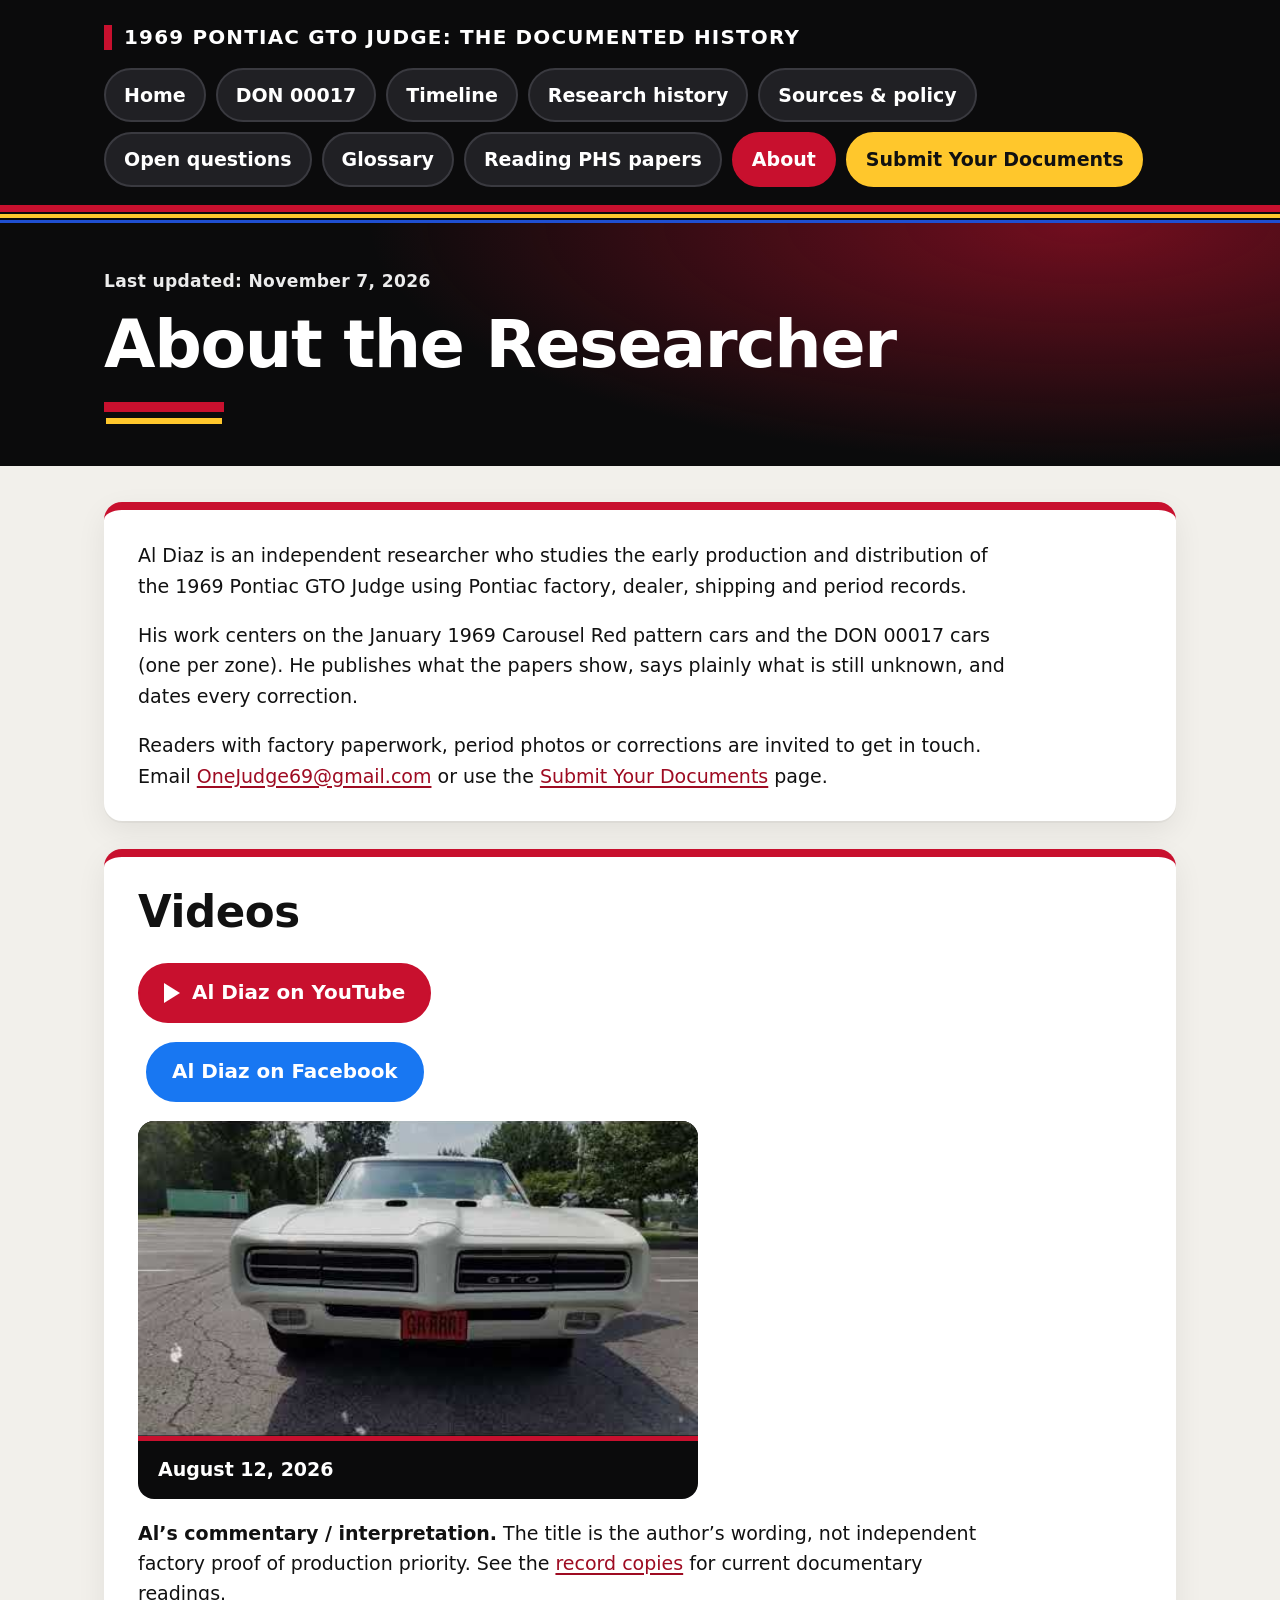
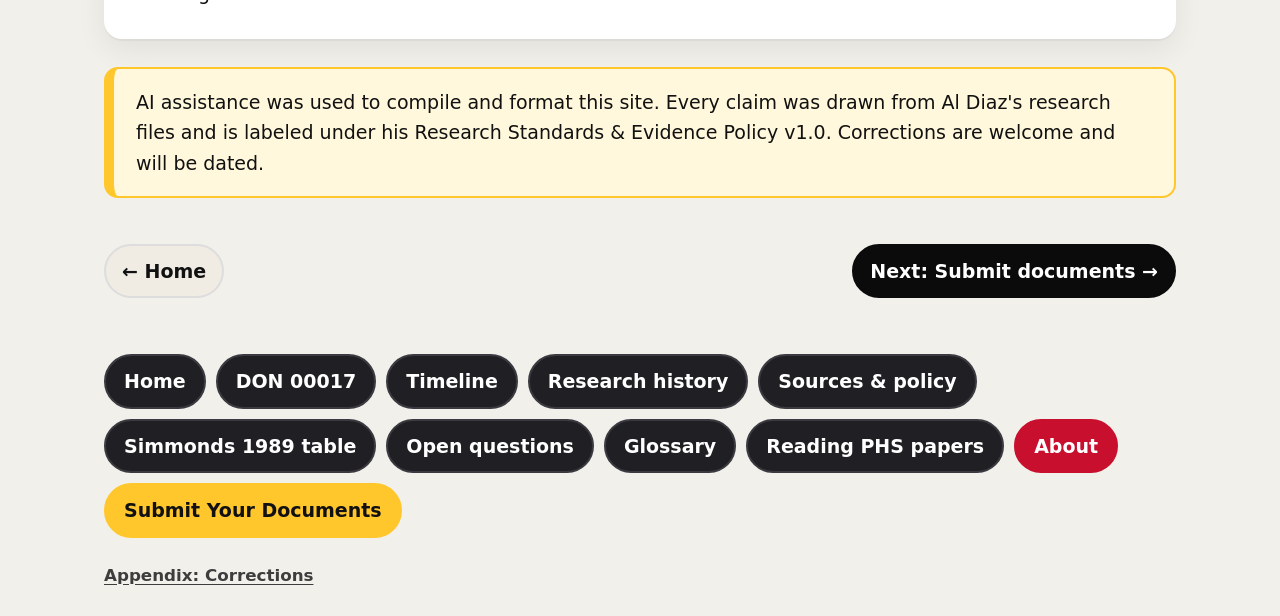
==== about-the-researcher.html @ 3d5882d9 "Remove in-page correction pointers; keep appendix only Content pages no longer link to or call out c" ====
<!DOCTYPE html><html lang="en"><head><meta charset="utf-8">
<meta name="viewport" content="width=device-width,initial-scale=1">
<title>About Al Diaz, 1969 Pontiac GTO Judge Researcher</title>
<meta name="description" content="Al Diaz researches 1969 Pontiac GTO Judge history from factory and dealer records, owns a Carousel Red Judge, and labels every claim by source tier.">
<meta name="keywords" content="Al Diaz, GTO Judge researcher, 1969 GTO Judge history">
<link rel="canonical" href="https://onejudge69.github.io/1969-gto-judge-pattern-research/about-the-researcher.html">
<meta property="og:type" content="article"><meta property="og:title" content="About Al Diaz, 1969 Pontiac GTO Judge Researcher">
<meta property="og:description" content="Al Diaz researches 1969 Pontiac GTO Judge history from factory and dealer records, owns a Carousel Red Judge, and labels every claim by source tier."><meta property="og:url" content="https://onejudge69.github.io/1969-gto-judge-pattern-research/about-the-researcher.html">
<meta property="og:site_name" content="1969 Pontiac GTO Judge: The Documented History"><meta property="og:image" content="https://onejudge69.github.io/1969-gto-judge-pattern-research/images/og-card.png?v=2">
<meta property="og:image:secure_url" content="https://onejudge69.github.io/1969-gto-judge-pattern-research/images/og-card.png?v=2"><meta property="og:image:type" content="image/png">
<meta property="og:image:width" content="1200"><meta property="og:image:height" content="630">
<meta property="og:image:alt" content="1969 GTO Judge: The Documented History. From Pontiac&#x27;s own records. Colored-pencil illustration of an orange 1969 GTO Judge.">
<meta name="twitter:card" content="summary_large_image"><meta name="twitter:title" content="About Al Diaz, 1969 Pontiac GTO Judge Researcher">
<meta name="twitter:description" content="Al Diaz researches 1969 Pontiac GTO Judge history from factory and dealer records, owns a Carousel Red Judge, and labels every claim by source tier."><meta name="twitter:image" content="https://onejudge69.github.io/1969-gto-judge-pattern-research/images/og-card.png?v=2"><meta name="twitter:image:alt" content="1969 GTO Judge: The Documented History. From Pontiac&#x27;s own records. Colored-pencil illustration of an orange 1969 GTO Judge.">
<link rel="apple-touch-icon" sizes="180x180" href="images/apple-touch-icon.png">
<link rel="icon" type="image/png" sizes="32x32" href="images/favicon-32.png"><link rel="icon" href="favicon.ico" sizes="any">
<meta name="theme-color" content="#0b0b0c">
<meta property="article:modified_time" content="2026-10-20">
<script type="application/ld+json">[
 {
  "@context": "https://schema.org",
  "@type": "WebSite",
  "name": "1969 Pontiac GTO Judge: The Documented History",
  "url": "https://onejudge69.github.io/1969-gto-judge-pattern-research/",
  "inLanguage": "en-US",
  "author": {
   "@type": "Person",
   "name": "Al Diaz",
   "url": "https://onejudge69.github.io/1969-gto-judge-pattern-research/about-the-researcher.html",
   "description": "Independent researcher of 1969 Pontiac GTO Judge factory records"
  },
  "publisher": {
   "@type": "Person",
   "name": "Al Diaz",
   "url": "https://onejudge69.github.io/1969-gto-judge-pattern-research/about-the-researcher.html",
   "description": "Independent researcher of 1969 Pontiac GTO Judge factory records"
  }
 },
 {
  "@context": "https://schema.org",
  "@type": "ProfilePage",
  "url": "https://onejudge69.github.io/1969-gto-judge-pattern-research/about-the-researcher.html",
  "dateModified": "2026-10-20",
  "mainEntity": {
   "@type": "Person",
   "name": "Al Diaz",
   "url": "https://onejudge69.github.io/1969-gto-judge-pattern-research/about-the-researcher.html",
   "description": "Independent researcher of 1969 Pontiac GTO Judge factory records",
   "email": "mailto:OneJudge69@gmail.com",
   "sameAs": [
    "https://www.youtube.com/@UFester"
   ]
  }
 },
 {
  "@context": "https://schema.org",
  "@type": "BreadcrumbList",
  "itemListElement": [
   {
    "@type": "ListItem",
    "position": 1,
    "name": "Home",
    "item": "https://onejudge69.github.io/1969-gto-judge-pattern-research/"
   },
   {
    "@type": "ListItem",
    "position": 2,
    "name": "About",
    "item": "https://onejudge69.github.io/1969-gto-judge-pattern-research/about-the-researcher.html"
   }
  ]
 }
]</script>
<style>
:root{--red:#c8102e;--red-d:#9e0b22;--ink:#111;--blk:#0b0b0c;--yel:#ffc72c;--blu:#1f4fd1;--bg:#f2f0eb;--card:#fff;--mut:#3d3d3d}
*{box-sizing:border-box}
html{font-size:19px;-webkit-text-size-adjust:100%}
body{margin:0;background:var(--bg);color:var(--ink);font-family:system-ui,-apple-system,"Segoe UI",Roboto,"Helvetica Neue",Arial,sans-serif;line-height:1.6}
a{color:var(--red-d);text-decoration-thickness:2px;text-underline-offset:3px}
a:hover{color:var(--red)}
a:focus-visible{outline:4px solid var(--yel);outline-offset:3px;border-radius:6px}
.top{background:var(--blk);color:#fff}
.bar{max-width:1120px;margin:auto;padding:22px 24px 18px}
.brand{margin:0 0 14px;font-weight:900;font-size:1.05rem;letter-spacing:.06em;text-transform:uppercase;color:#fff}
.brand b{border-left:8px solid var(--red);padding-left:12px;display:inline-block;line-height:1.25}
nav{display:flex;flex-wrap:wrap;gap:10px}
nav a{display:inline-flex;align-items:center;min-height:52px;padding:10px 18px;border-radius:999px;background:#202024;color:#fff;font-weight:800;text-decoration:none;font-size:1rem;border:2px solid #3a3a40}
nav a:hover{background:var(--red);border-color:var(--red);color:#fff}
nav a[aria-current=page]{background:var(--red);border-color:var(--red)}
.sendwrap{margin:18px 0 6px}.sendbtn{display:block;text-align:center;background:var(--yel);color:#111!important;font-weight:900;font-size:1.6rem;text-decoration:none;padding:22px 16px;border:4px solid #111;border-radius:12px;box-shadow:6px 6px 0 #111;text-transform:uppercase;letter-spacing:.5px}.sendbtn:active{transform:translate(3px,3px);box-shadow:3px 3px 0 #111}.sendbtn.small{font-size:1.1rem;padding:14px;max-width:340px;margin:0 auto}.sendnote{font-weight:700;text-align:center;margin:8px 0 22px}
nav a[href="submit-your-documents.html"]{background:var(--yel);color:#111;border-color:var(--yel)}
nav a[href="submit-your-documents.html"][aria-current=page]{outline:3px solid #fff;outline-offset:2px}
.stripes{height:18px;background:linear-gradient(var(--red) 0 7px,var(--blk) 7px 9px,var(--yel) 9px 13px,var(--blk) 13px 15px,var(--blu) 15px 18px)}
.hero{background:radial-gradient(1200px 400px at 85% 0%,rgba(200,16,46,.55),transparent 60%),var(--blk);color:#fff}
.hero .in{max-width:1120px;margin:auto;padding:46px 24px 54px}
.hero h1{margin:0;font-size:clamp(2.1rem,5.2vw,4.1rem);line-height:1.05;font-weight:900;letter-spacing:-.02em;max-width:22ch}
.hero.home .in{padding:72px 24px 80px}
.hero.home h1{font-size:clamp(2.5rem,7vw,5.4rem)}
.hero h1::after{content:"";display:block;width:120px;height:10px;margin-top:22px;background:var(--red);box-shadow:0 14px 0 -2px var(--yel)}
.hero .lead{font-size:clamp(1.1rem,2.2vw,1.4rem);max-width:46ch;color:#ececec;margin:34px 0 0}
main{max-width:1120px;margin:auto;padding:36px 24px 20px}
.card{background:var(--card);border-radius:18px;padding:30px 34px;margin:0 0 28px;box-shadow:0 2px 0 rgba(0,0,0,.04),0 10px 30px rgba(0,0,0,.07);border-top:8px solid var(--red)}
.card>:first-child{margin-top:0}.card>:last-child{margin-bottom:0}
h2{font-size:clamp(1.6rem,3.4vw,2.3rem);font-weight:900;letter-spacing:-.01em;line-height:1.15;margin:0 0 .6em}
h3{font-size:1.35rem;font-weight:850;margin:1.4em 0 .4em}
p,li{max-width:72ch}
li{margin:.55em 0}
ul,ol{padding-left:1.3em}
li::marker{color:var(--red);font-weight:900}
ul:has(>li>a:only-child){list-style:none;padding:0;display:grid;grid-template-columns:repeat(auto-fit,minmax(280px,1fr));gap:14px}
ul:has(>li>a:only-child)>li{margin:0;max-width:none}
li>a:only-child{display:flex;align-items:center;min-height:72px;height:100%;padding:16px 20px;border-radius:14px;background:var(--blk);color:#fff;font-weight:800;text-decoration:none;border-left:8px solid var(--red)}
li>a:only-child:hover{background:var(--red);color:#fff}
li>a[href="submit-your-documents.html"]:only-child{background:var(--yel);color:#111;border-left-color:var(--blk)}
.lab{display:inline-block;font-family:inherit;font-weight:800;font-size:.85rem;line-height:1.25;padding:5px 12px;border-radius:999px;vertical-align:.08em;white-space:nowrap;letter-spacing:.01em}
.fact{background:#0e6b3a;color:#fff}.interp{background:var(--blu);color:#fff}.hyp{background:var(--yel);color:#111}.unres{background:#b3121f;color:#fff}
.tw{overflow-x:auto;-webkit-overflow-scrolling:touch}
table{border-collapse:separate;border-spacing:0;width:100%;margin:1em 0;font-size:.95rem}
th{background:var(--blk);color:#fff;text-align:left;font-weight:800;padding:12px 14px}
th:first-child{border-top-left-radius:12px}th:last-child{border-top-right-radius:12px}
td{padding:14px;vertical-align:top;border-bottom:1px solid #ddd}
tr:nth-child(even) td{background:#faf8f4}
td:first-child{font-weight:700}
img{max-width:220px;height:auto;border-radius:8px;display:block}
td img{border:1px solid #ccc}
.gal{display:grid;grid-template-columns:1fr 1fr;gap:24px}
.gal figure{margin:0;background:var(--blk);border-radius:16px;overflow:hidden;color:#eee}
.gal figure img{max-width:100%;width:100%;aspect-ratio:4/3;object-fit:cover;border-radius:0}
.gal figcaption{padding:14px 18px 18px;font-size:.92rem;color:#e6e6e6;border-top:5px solid var(--red)}
figure{margin:1em 0}figure img{max-width:100%}
.note{background:#fff8dc;border:2px solid var(--yel);border-left:10px solid var(--yel);border-radius:14px;padding:18px 22px;margin:8px 0 0;max-width:none}
footer{background:var(--blk);color:#e8e8e8;margin-top:36px}
footer .in{max-width:1120px;margin:auto;padding:30px 24px 40px;font-size:.95rem;line-height:2}
.ytf{margin:14px 0 0}
.ytbtn{display:inline-flex;align-items:center;gap:12px;min-height:56px;padding:12px 24px;border-radius:999px;background:var(--red);color:#fff!important;font-weight:900;font-size:1.05rem;text-decoration:none;border:2px solid var(--red)}
.ytbtn::before{content:"";width:0;height:0;border-left:16px solid #fff;border-top:10px solid transparent;border-bottom:10px solid transparent}
.ytbtn:hover{background:#fff;color:var(--red)!important}.ytbtn:hover::before{border-left-color:var(--red)}
.fbbtn{background:#1877F2;border-color:#1877F2;margin-left:8px}.fbbtn::before{display:none}.fbbtn:hover{background:#fff;color:#1877F2!important}
.vid{display:block;max-width:560px;border-radius:16px;overflow:hidden;background:var(--blk);color:#fff;text-decoration:none;font-weight:800}
.vid img{max-width:100%;width:100%;aspect-ratio:16/9;object-fit:cover;border-radius:0}
.vid span{display:block;padding:16px 20px;border-top:5px solid var(--red);line-height:1.35}
.vid:hover span{background:var(--red)}
@media (max-width:700px){
html{font-size:18px}
.bar{padding:16px 16px 14px}
nav{gap:8px}nav a{min-height:48px;padding:8px 14px;font-size:.95rem}
.hero .in,.hero.home .in{padding:36px 16px 42px}
main{padding:22px 12px 8px}
.card{padding:22px 18px;border-radius:14px}
.gal{grid-template-columns:1fr}
table,tbody,tr,td,th{display:block;width:100%}
th{border-radius:0!important;width:auto;padding:10px 12px}tr:first-child:has(th){display:flex;flex-wrap:wrap;background:var(--blk);border-radius:12px;overflow:hidden;margin-bottom:8px}
tr{background:#faf8f4;border-radius:12px;margin:0 0 14px;overflow:hidden;border:1px solid #ddd}
td{border:0;padding:10px 14px}tr:nth-child(even) td{background:transparent}
td img{max-width:100%}
footer .in{padding:24px 16px 32px}
}

/* Quiet, readable correction links; full dated record remains accessible. */
.footer-meta{margin:12px 0 0;font-size:.9rem}
.footer-meta a{display:inline-flex;align-items:center;min-height:44px;padding:8px 0;color:#fff;text-decoration:underline;text-underline-offset:4px}
.footer-meta a:hover{color:var(--yel)}
.correction-note{font-size:.95rem;line-height:1.65;font-weight:400;text-align:left;margin:16px 0;color:var(--mut);border-left:3px solid #bbb;padding-left:14px;max-width:72ch}
.correction-note a{font-weight:650}

.page-updated{margin:0 0 16px!important;font-size:.9rem!important;line-height:1.5;color:#ececec;font-weight:600;letter-spacing:.02em}

/* Footer links use ordinary same-tab navigation and explicit touch targets. */
footer{position:relative;isolation:isolate}
footer .in{position:relative;z-index:1}
footer a{position:relative;z-index:2;pointer-events:auto;touch-action:manipulation;cursor:pointer}
footer a::before,footer a::after{pointer-events:none}
footer .ytf{display:flex;flex-wrap:wrap;gap:12px;align-items:center}
footer .ytf .ytbtn{margin:0;min-height:56px}
footer .footer-meta a{min-height:48px;padding:10px 8px}

.bottom-navigation{max-width:1120px;margin:24px auto 0;padding:24px;clear:both}
@media(max-width:700px){.bottom-navigation{padding:20px 16px}}

/* Continue-reading strip for smooth page flow */
.page-flow{display:flex;flex-wrap:wrap;gap:12px;justify-content:space-between;align-items:center;max-width:1120px;margin:8px auto 0;padding:18px 24px 8px}
.page-flow a{display:inline-flex;align-items:center;min-height:48px;padding:10px 16px;border-radius:999px;background:#f0ebe3;color:var(--ink);font-weight:800;text-decoration:none;border:2px solid #ddd}
.page-flow a:hover{background:var(--red);color:#fff;border-color:var(--red)}
.page-flow .flow-next{background:var(--blk);color:#fff;border-color:var(--blk)}
.page-flow .flow-next:hover{background:var(--red);border-color:var(--red)}
@media(max-width:700px){.page-flow{padding:14px 12px 4px;gap:10px}.page-flow a{flex:1 1 auto;justify-content:center}}

/* Discreet appendix link — not a nav pill */
.appendix-link{max-width:1120px;margin:0 auto 28px;padding:0 24px;font-size:.88rem;color:var(--mut)}
.appendix-link a{color:var(--mut);font-weight:600;text-decoration:underline;text-underline-offset:3px}
.appendix-link a:hover{color:var(--red-d)}
@media(max-width:700px){.appendix-link{padding:0 16px 8px}}
/* Corrections appendix: collapsed entries */
.corr-appendix details{border:1px solid #e0d9ce;border-radius:12px;background:#faf8f4;margin:0 0 10px;padding:0}
.corr-appendix details>summary{cursor:pointer;list-style:none;padding:14px 16px;font-weight:800;color:var(--ink)}
.corr-appendix details>summary::-webkit-details-marker{display:none}
.corr-appendix details>summary::before{content:"▸ ";color:var(--red)}
.corr-appendix details[open]>summary::before{content:"▾ "}
.corr-appendix .corr-body{padding:0 16px 16px;font-size:.95rem;line-height:1.55;color:var(--ink)}
.corr-appendix .corr-date{display:block;font-size:.85rem;font-weight:700;color:var(--mut);margin-bottom:6px}
</style></head><body><header class="top"><div class="bar"><p class="brand"><b>1969 Pontiac GTO Judge: The Documented History</b></p><nav><a href="index.html">Home</a><a href="pattern-cars-pilot-batch.html">DON 00017</a><a href="judge-timeline-1968-1969.html">Timeline</a><a href="research-history.html">Research history</a><a href="sources-evidence-policy.html">Sources &amp; policy</a><a href="open-questions.html">Open questions</a><a href="glossary.html">Glossary</a><a href="how-to-read-phs-papers.html">Reading PHS papers</a><a href="about-the-researcher.html" aria-current="page">About</a><a href="submit-your-documents.html">Submit Your Documents</a></nav></div></header><div class="stripes" aria-hidden="true"></div>
<div class="hero"><div class="in"><p class="page-updated">Last updated: November 7, 2026</p><h1>About the Researcher</h1></div></div>
<main><section class="card"><p>Al Diaz is an independent researcher who studies the early production and distribution of the 1969 Pontiac GTO Judge using Pontiac factory, dealer, shipping and period records.</p>
<p>His work centers on the January 1969 Carousel Red pattern cars and the DON 00017 cars (one per zone). He publishes what the papers show, says plainly what is still unknown, and dates every correction.</p>
<p>Readers with factory paperwork, period photos or corrections are invited to get in touch. Email <a href="mailto:OneJudge69@gmail.com">OneJudge69@gmail.com</a> or use the <a href="submit-your-documents.html">Submit Your Documents</a> page.</p>
</section><section class="card"><h2>Videos</h2><p><a class="ytbtn" href="https://www.youtube.com/@UFester" target="_blank" rel="noopener">Al Diaz on YouTube</a></p><p><a class="ytbtn fbbtn" href="https://www.facebook.com/share/p/1FMftUHHai/" target="_blank" rel="noopener">Al Diaz on Facebook</a></p><a class="vid" href="https://youtu.be/0d-kOJRMmXw" target="_blank" rel="noopener"><img src="images/yt-0d-kOJRMmXw.jpg" alt="Video thumbnail: August 12, 2026" loading="lazy"><span>August 12, 2026</span></a><p><b>Al’s commentary / interpretation.</b> The title is the author’s wording, not independent factory proof of production priority. See the <a href="judge-timeline-1968-1969.html">record copies</a> for current documentary readings.</p></section><p class="note">AI assistance was used to compile and format this site. Every claim was drawn from Al Diaz's research files and is labeled under his Research Standards &amp; Evidence Policy v1.0. Corrections are welcome and will be dated.</p></main>
<nav class="page-flow" aria-label="Continue reading"><a href="index.html">← Home</a><a class="flow-next" href="submit-your-documents.html">Next: Submit documents →</a></nav><nav aria-label="Footer navigation" class="bottom-navigation"><a href="index.html">Home</a><a href="pattern-cars-pilot-batch.html">DON 00017</a><a href="judge-timeline-1968-1969.html">Timeline</a><a href="research-history.html">Research history</a><a href="sources-evidence-policy.html">Sources &amp; policy</a><a href="sources-evidence-policy.html#simmonds-1989-table">Simmonds 1989 table</a><a href="open-questions.html">Open questions</a><a href="glossary.html">Glossary</a><a href="how-to-read-phs-papers.html">Reading PHS papers</a><a aria-current="page" href="about-the-researcher.html">About</a><a href="submit-your-documents.html">Submit Your Documents</a></nav><p class="appendix-link"><a href="corrections-log.html">Appendix: Corrections</a></p></body></html>
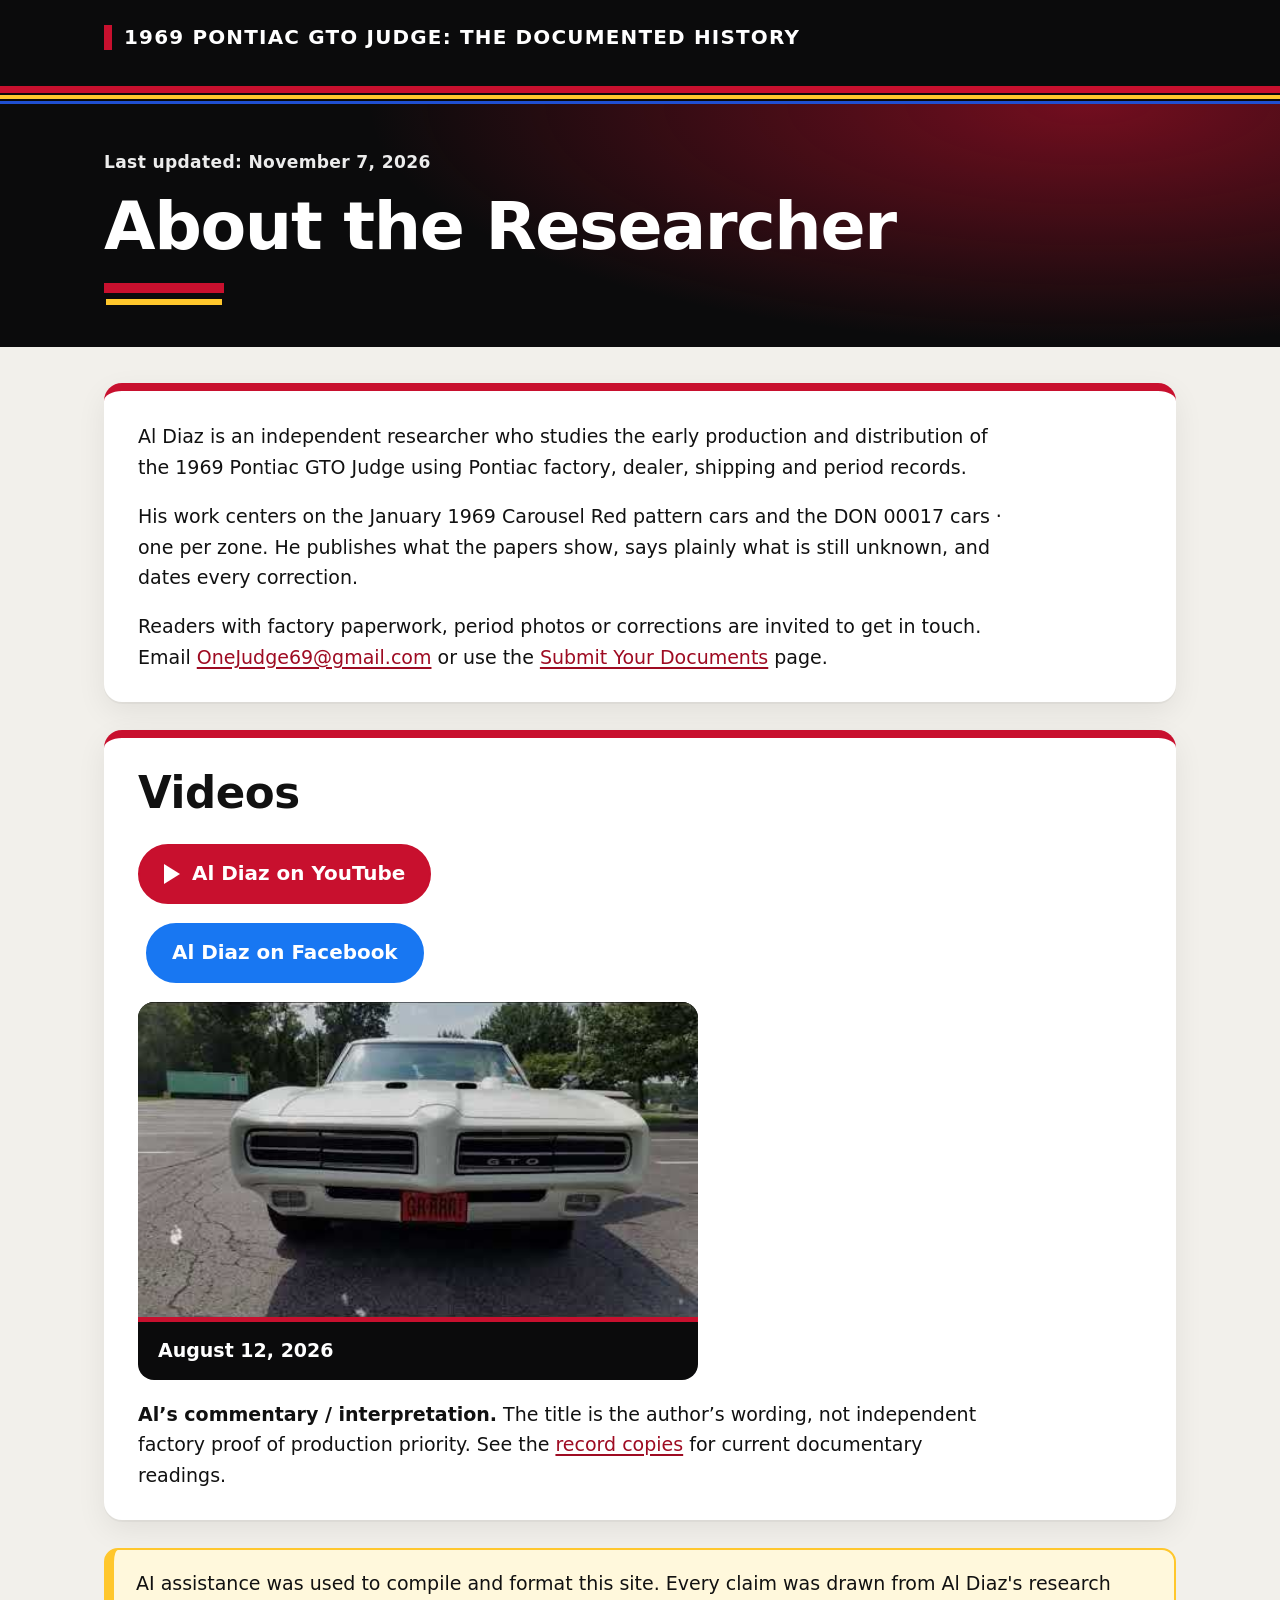
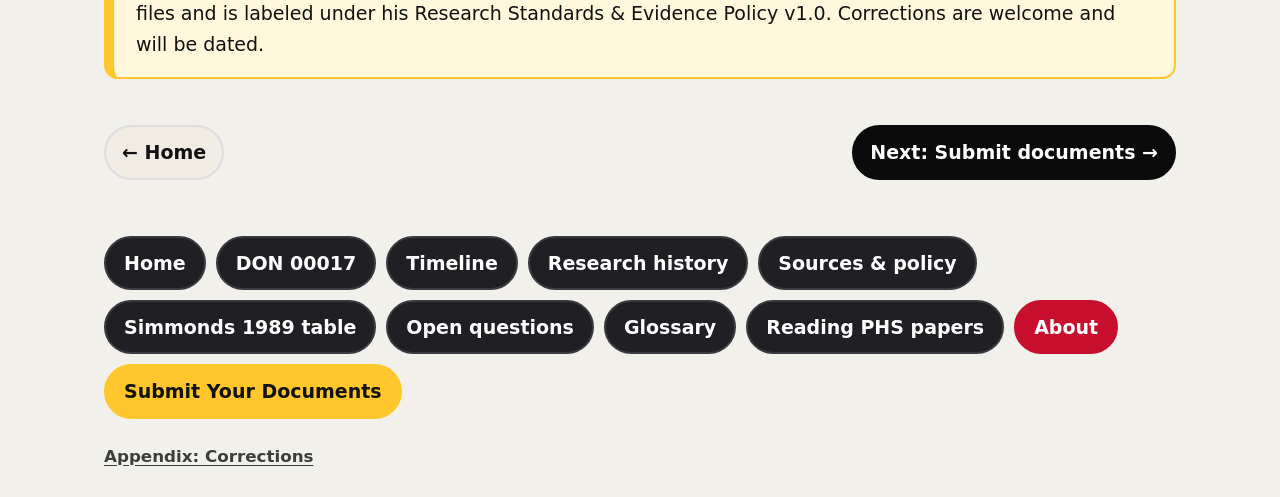
==== commit 7ca75e46: "Refine every page for phone and desktop reading Remove parentheses from visible prose sitewide; rewr" ====
--- a/about-the-researcher.html
+++ b/about-the-researcher.html
@@ -198,10 +198,46 @@
 .corr-appendix details[open]>summary::before{content:"▾ "}
 .corr-appendix .corr-body{padding:0 16px 16px;font-size:.95rem;line-height:1.55;color:var(--ink)}
 .corr-appendix .corr-date{display:block;font-size:.85rem;font-weight:700;color:var(--mut);margin-bottom:6px}
-</style></head><body><header class="top"><div class="bar"><p class="brand"><b>1969 Pontiac GTO Judge: The Documented History</b></p><nav><a href="index.html">Home</a><a href="pattern-cars-pilot-batch.html">DON 00017</a><a href="judge-timeline-1968-1969.html">Timeline</a><a href="research-history.html">Research history</a><a href="sources-evidence-policy.html">Sources &amp; policy</a><a href="open-questions.html">Open questions</a><a href="glossary.html">Glossary</a><a href="how-to-read-phs-papers.html">Reading PHS papers</a><a href="about-the-researcher.html" aria-current="page">About</a><a href="submit-your-documents.html">Submit Your Documents</a></nav></div></header><div class="stripes" aria-hidden="true"></div>
+
+/* Mobile Menu + desktop full nav */
+details.mobile-nav{margin:0}
+details.mobile-nav>summary{list-style:none;cursor:pointer}
+details.mobile-nav>summary::-webkit-details-marker{display:none}
+@media (min-width:701px){
+  details.mobile-nav>summary{display:none!important}
+  details.mobile-nav nav{display:flex!important;flex-wrap:wrap;gap:8px;align-items:center}
+}
+@media (max-width:700px){
+  .bar{display:flex;flex-direction:column;align-items:stretch;gap:10px}
+  .brand{margin:0}
+  details.mobile-nav>summary{
+    display:inline-flex;align-items:center;justify-content:center;min-height:44px;padding:8px 16px;
+    border-radius:999px;background:#222;color:#fff;font-weight:800;border:2px solid #444;width:fit-content
+  }
+  details.mobile-nav>summary::after{content:" ▾";font-size:.85em;opacity:.85}
+  details.mobile-nav[open]>summary::after{content:" ▴"}
+  details.mobile-nav:not([open]) nav{display:none!important}
+  details.mobile-nav[open] nav{
+    display:flex!important;flex-wrap:wrap;gap:8px;margin-top:10px
+  }
+  details.mobile-nav[open] nav a{flex:0 0 auto}
+  /* Prefer horizontal scroll row as alternate when menu open still wraps — also provide scroll strip */
+  .nav-scroll{
+    display:flex;flex-wrap:nowrap;overflow-x:auto;-webkit-overflow-scrolling:touch;gap:8px;
+    padding:2px 0 8px;max-width:100%;scrollbar-width:thin
+  }
+  .nav-scroll a{flex:0 0 auto;white-space:nowrap}
+}
+/* Desktop content width */
+@media (min-width:1100px){
+  main,.hero .in,.bottom-navigation,.appendix-link,.page-flow{max-width:1120px}
+  .home-car-hero .photo-row{grid-template-columns:1.15fr 1fr}
+  .don-siblings{grid-template-columns:repeat(2,minmax(0,1fr))}
+}
+</style></head><body><header class="top"><div class="bar"><p class="brand"><b>1969 Pontiac GTO Judge: The Documented History</b></p><details class="mobile-nav"><summary>Menu</summary><nav><a href="index.html">Home</a><a href="pattern-cars-pilot-batch.html">DON 00017</a><a href="judge-timeline-1968-1969.html">Timeline</a><a href="research-history.html">Research history</a><a href="sources-evidence-policy.html">Sources &amp; policy</a><a href="open-questions.html">Open questions</a><a href="glossary.html">Glossary</a><a href="how-to-read-phs-papers.html">Reading PHS papers</a><a href="about-the-researcher.html" aria-current="page">About</a><a href="submit-your-documents.html">Submit Your Documents</a></nav></details></div></header><div class="stripes" aria-hidden="true"></div>
 <div class="hero"><div class="in"><p class="page-updated">Last updated: November 7, 2026</p><h1>About the Researcher</h1></div></div>
 <main><section class="card"><p>Al Diaz is an independent researcher who studies the early production and distribution of the 1969 Pontiac GTO Judge using Pontiac factory, dealer, shipping and period records.</p>
-<p>His work centers on the January 1969 Carousel Red pattern cars and the DON 00017 cars (one per zone). He publishes what the papers show, says plainly what is still unknown, and dates every correction.</p>
+<p>His work centers on the January 1969 Carousel Red pattern cars and the DON 00017 cars · one per zone. He publishes what the papers show, says plainly what is still unknown, and dates every correction.</p>
 <p>Readers with factory paperwork, period photos or corrections are invited to get in touch. Email <a href="mailto:OneJudge69@gmail.com">OneJudge69@gmail.com</a> or use the <a href="submit-your-documents.html">Submit Your Documents</a> page.</p>
 </section><section class="card"><h2>Videos</h2><p><a class="ytbtn" href="https://www.youtube.com/@UFester" target="_blank" rel="noopener">Al Diaz on YouTube</a></p><p><a class="ytbtn fbbtn" href="https://www.facebook.com/share/p/1FMftUHHai/" target="_blank" rel="noopener">Al Diaz on Facebook</a></p><a class="vid" href="https://youtu.be/0d-kOJRMmXw" target="_blank" rel="noopener"><img src="images/yt-0d-kOJRMmXw.jpg" alt="Video thumbnail: August 12, 2026" loading="lazy"><span>August 12, 2026</span></a><p><b>Al’s commentary / interpretation.</b> The title is the author’s wording, not independent factory proof of production priority. See the <a href="judge-timeline-1968-1969.html">record copies</a> for current documentary readings.</p></section><p class="note">AI assistance was used to compile and format this site. Every claim was drawn from Al Diaz's research files and is labeled under his Research Standards &amp; Evidence Policy v1.0. Corrections are welcome and will be dated.</p></main>
 <nav class="page-flow" aria-label="Continue reading"><a href="index.html">← Home</a><a class="flow-next" href="submit-your-documents.html">Next: Submit documents →</a></nav><nav aria-label="Footer navigation" class="bottom-navigation"><a href="index.html">Home</a><a href="pattern-cars-pilot-batch.html">DON 00017</a><a href="judge-timeline-1968-1969.html">Timeline</a><a href="research-history.html">Research history</a><a href="sources-evidence-policy.html">Sources &amp; policy</a><a href="sources-evidence-policy.html#simmonds-1989-table">Simmonds 1989 table</a><a href="open-questions.html">Open questions</a><a href="glossary.html">Glossary</a><a href="how-to-read-phs-papers.html">Reading PHS papers</a><a aria-current="page" href="about-the-researcher.html">About</a><a href="submit-your-documents.html">Submit Your Documents</a></nav><p class="appendix-link"><a href="corrections-log.html">Appendix: Corrections</a></p></body></html>
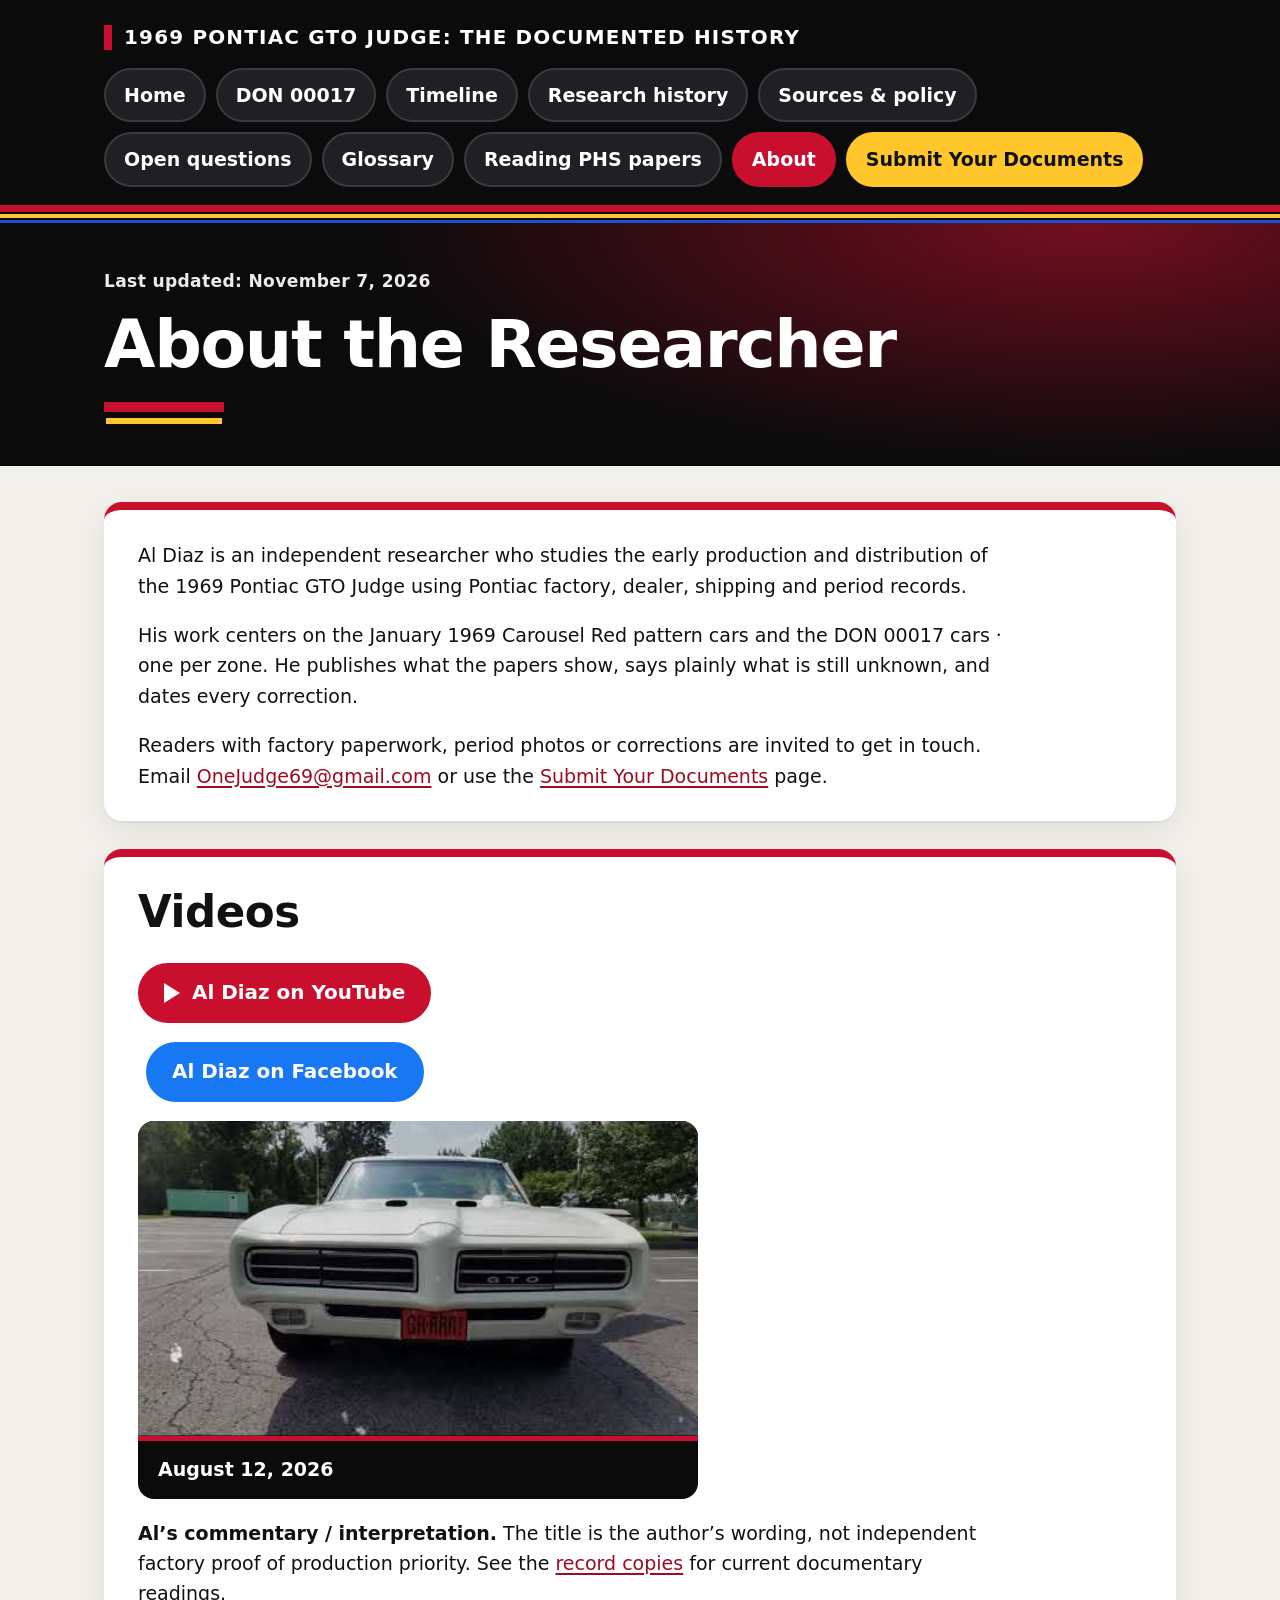
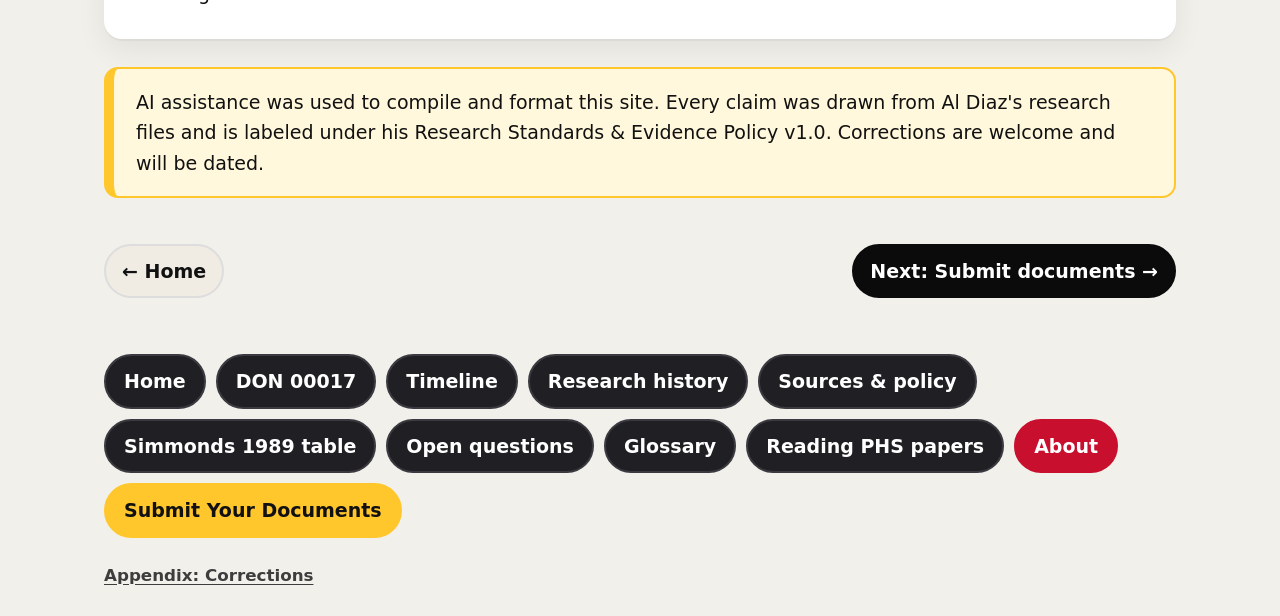
==== commit df33b198: "Fix desktop nav and home hero photos Replace details/summary Menu with a checkbox toggle so desktop " ====
--- a/about-the-researcher.html
+++ b/about-the-researcher.html
@@ -199,34 +199,10 @@
 .corr-appendix .corr-body{padding:0 16px 16px;font-size:.95rem;line-height:1.55;color:var(--ink)}
 .corr-appendix .corr-date{display:block;font-size:.85rem;font-weight:700;color:var(--mut);margin-bottom:6px}
 
-/* Mobile Menu + desktop full nav */
-details.mobile-nav{margin:0}
-details.mobile-nav>summary{list-style:none;cursor:pointer}
-details.mobile-nav>summary::-webkit-details-marker{display:none}
-@media (min-width:701px){
-  details.mobile-nav>summary{display:none!important}
-  details.mobile-nav nav{display:flex!important;flex-wrap:wrap;gap:8px;align-items:center}
-}
-@media (max-width:700px){
-  .bar{display:flex;flex-direction:column;align-items:stretch;gap:10px}
-  .brand{margin:0}
-  details.mobile-nav>summary{
-    display:inline-flex;align-items:center;justify-content:center;min-height:44px;padding:8px 16px;
-    border-radius:999px;background:#222;color:#fff;font-weight:800;border:2px solid #444;width:fit-content
-  }
-  details.mobile-nav>summary::after{content:" ▾";font-size:.85em;opacity:.85}
-  details.mobile-nav[open]>summary::after{content:" ▴"}
-  details.mobile-nav:not([open]) nav{display:none!important}
-  details.mobile-nav[open] nav{
-    display:flex!important;flex-wrap:wrap;gap:8px;margin-top:10px
-  }
-  details.mobile-nav[open] nav a{flex:0 0 auto}
-  /* Prefer horizontal scroll row as alternate when menu open still wraps — also provide scroll strip */
-  .nav-scroll{
+/* Prefer horizontal scroll row as alternate when menu open still wraps — also provide scroll strip */
     display:flex;flex-wrap:nowrap;overflow-x:auto;-webkit-overflow-scrolling:touch;gap:8px;
     padding:2px 0 8px;max-width:100%;scrollbar-width:thin
   }
-  .nav-scroll a{flex:0 0 auto;white-space:nowrap}
 }
 /* Desktop content width */
 @media (min-width:1100px){
@@ -234,7 +210,38 @@
   .home-car-hero .photo-row{grid-template-columns:1.15fr 1fr}
   .don-siblings{grid-template-columns:repeat(2,minmax(0,1fr))}
 }
-</style></head><body><header class="top"><div class="bar"><p class="brand"><b>1969 Pontiac GTO Judge: The Documented History</b></p><details class="mobile-nav"><summary>Menu</summary><nav><a href="index.html">Home</a><a href="pattern-cars-pilot-batch.html">DON 00017</a><a href="judge-timeline-1968-1969.html">Timeline</a><a href="research-history.html">Research history</a><a href="sources-evidence-policy.html">Sources &amp; policy</a><a href="open-questions.html">Open questions</a><a href="glossary.html">Glossary</a><a href="how-to-read-phs-papers.html">Reading PHS papers</a><a href="about-the-researcher.html" aria-current="page">About</a><a href="submit-your-documents.html">Submit Your Documents</a></nav></details></div></header><div class="stripes" aria-hidden="true"></div>
+
+/* Site nav: checkbox Menu on phone; always-visible pills on desktop (no JS) */
+.nav-toggle{position:absolute;width:1px;height:1px;padding:0;margin:-1px;overflow:hidden;clip:rect(0,0,0,0);white-space:nowrap;border:0}
+.nav-toggle-btn{display:none;align-items:center;justify-content:center;min-height:44px;padding:8px 16px;border-radius:999px;background:#222;color:#fff;font-weight:800;border:2px solid #444;cursor:pointer;width:fit-content;user-select:none}
+.nav-toggle-btn::after{content:" ▾";font-size:.85em;opacity:.85}
+.nav-toggle:checked + .nav-toggle-btn::after{content:" ▴"}
+@media (min-width:701px){
+  .nav-toggle-btn{display:none!important}
+  header .bar{display:block}
+  header nav{display:flex!important;flex-wrap:wrap;gap:10px;align-items:center;margin-top:12px}
+}
+@media (max-width:700px){
+  header .bar{display:flex;flex-direction:column;align-items:stretch;gap:10px}
+  .nav-toggle-btn{display:inline-flex}
+  .nav-toggle:not(:checked) ~ nav{display:none!important}
+  .nav-toggle:checked ~ nav{display:flex!important;flex-wrap:wrap;gap:8px;margin-top:4px}
+  .nav-toggle:checked ~ nav a{flex:0 0 auto}
+}
+/* Home hero photos: never paint as empty black slabs */
+.home-car-hero figure.photo{background:#ece8e0}
+.home-car-hero figure.photo img{
+  width:100%!important;max-width:100%!important;height:auto!important;
+  aspect-ratio:auto;object-fit:contain;object-position:center;background:#ece8e0;
+  display:block;border:0;border-radius:0
+}
+.home-car-hero .photo-row{align-items:start}
+.home-car-hero figure.doc{background:#1a1a1a}
+.home-car-hero figure.doc img{
+  width:100%!important;max-width:100%!important;height:auto!important;
+  aspect-ratio:auto;object-fit:contain;background:#1a1a1a;padding:6px
+}
+</style></head><body><header class="top"><div class="bar"><p class="brand"><b>1969 Pontiac GTO Judge: The Documented History</b></p><input type="checkbox" id="nav-toggle" class="nav-toggle"><label for="nav-toggle" class="nav-toggle-btn">Menu</label><nav><a href="index.html">Home</a><a href="pattern-cars-pilot-batch.html">DON 00017</a><a href="judge-timeline-1968-1969.html">Timeline</a><a href="research-history.html">Research history</a><a href="sources-evidence-policy.html">Sources &amp; policy</a><a href="open-questions.html">Open questions</a><a href="glossary.html">Glossary</a><a href="how-to-read-phs-papers.html">Reading PHS papers</a><a href="about-the-researcher.html" aria-current="page">About</a><a href="submit-your-documents.html">Submit Your Documents</a></nav></div></header><div class="stripes" aria-hidden="true"></div>
 <div class="hero"><div class="in"><p class="page-updated">Last updated: November 7, 2026</p><h1>About the Researcher</h1></div></div>
 <main><section class="card"><p>Al Diaz is an independent researcher who studies the early production and distribution of the 1969 Pontiac GTO Judge using Pontiac factory, dealer, shipping and period records.</p>
 <p>His work centers on the January 1969 Carousel Red pattern cars and the DON 00017 cars · one per zone. He publishes what the papers show, says plainly what is still unknown, and dates every correction.</p>
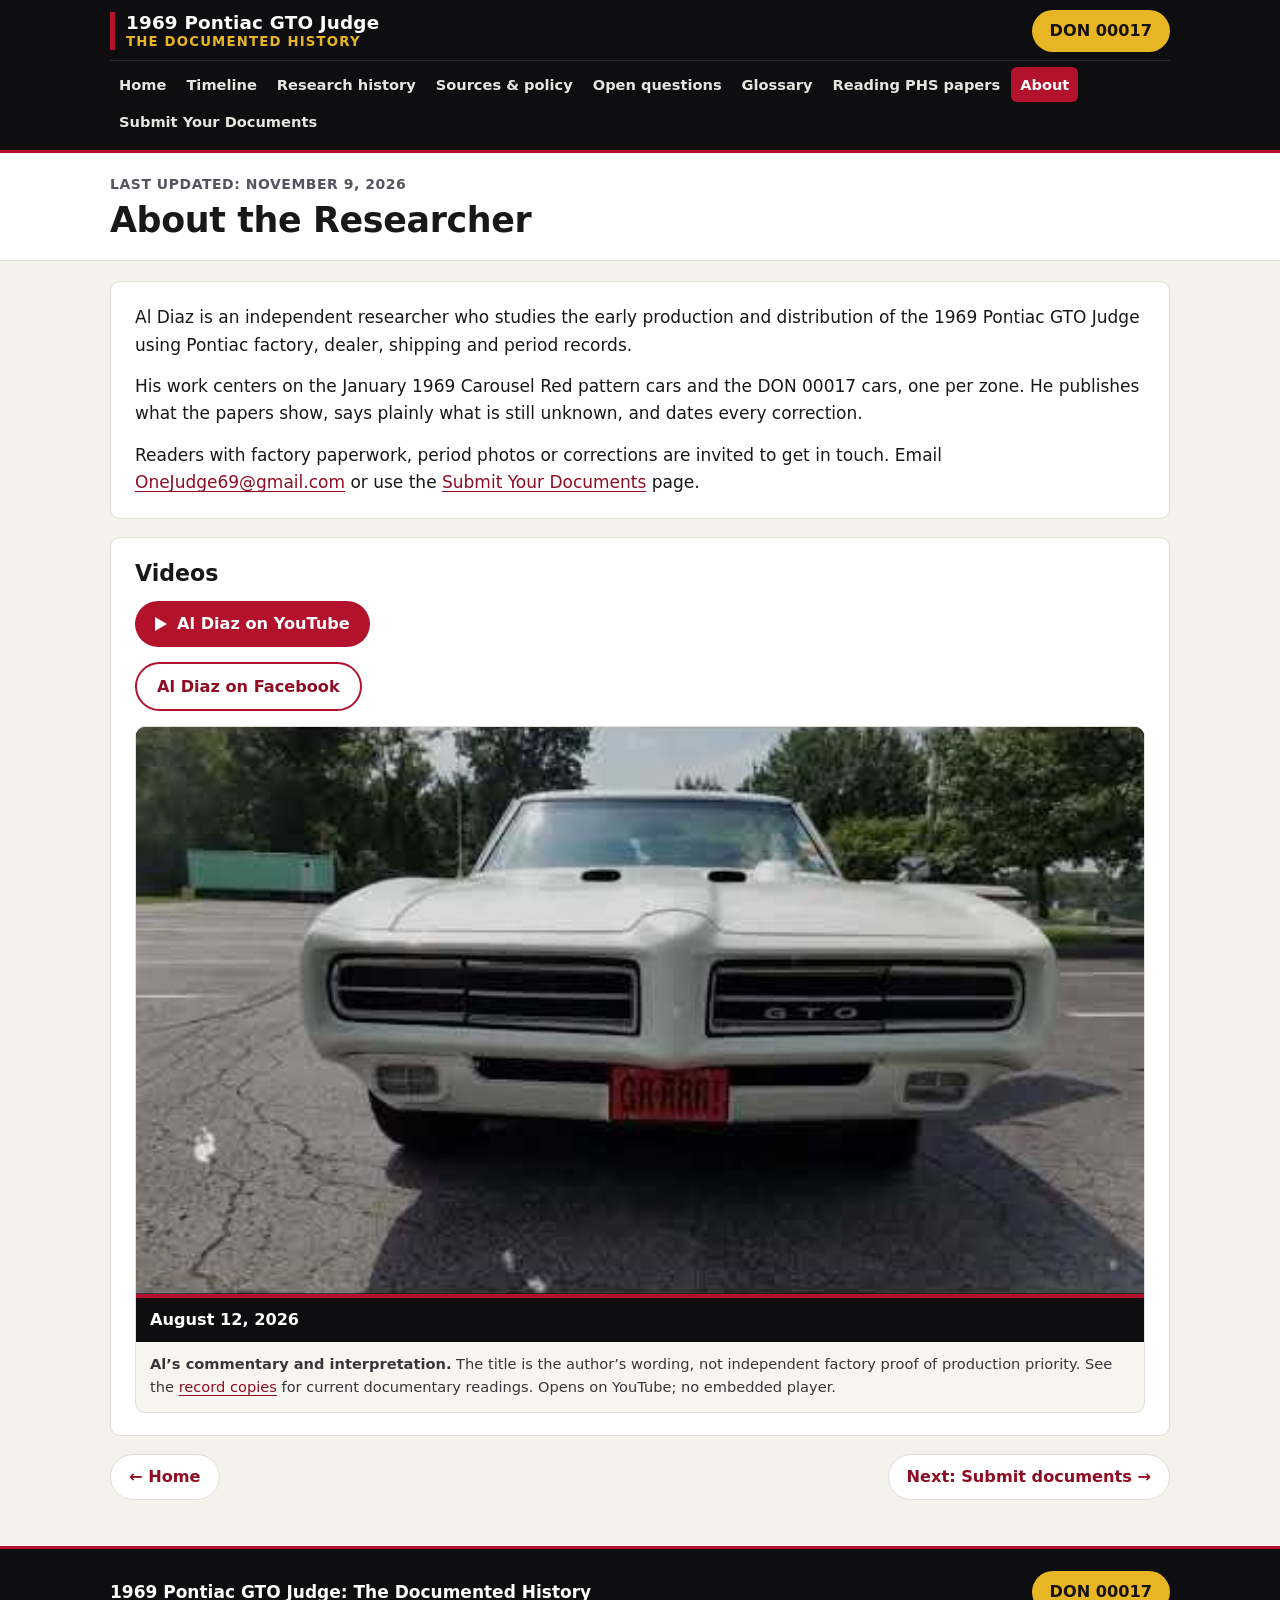
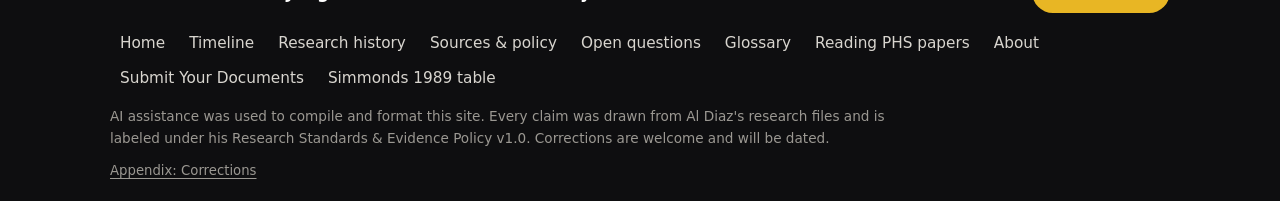
==== commit 91da2264: "Rebuild site from scratch: new shared stylesheet, header/footer, home, DON 00017 and all content pag" ====
--- a/about-the-researcher.html
+++ b/about-the-researcher.html
@@ -1,4 +1,7 @@
-<!DOCTYPE html><html lang="en"><head><meta charset="utf-8">
+<!DOCTYPE html>
+<html lang="en"><head><meta charset="utf-8"/>
+<meta content="width=device-width,initial-scale=1" name="viewport"/>
+<meta charset="utf-8">
 <meta name="viewport" content="width=device-width,initial-scale=1">
 <title>About Al Diaz, 1969 Pontiac GTO Judge Researcher</title>
 <meta name="description" content="Al Diaz researches 1969 Pontiac GTO Judge history from factory and dealer records, owns a Carousel Red Judge, and labels every claim by source tier.">
@@ -15,7 +18,7 @@
 <link rel="apple-touch-icon" sizes="180x180" href="images/apple-touch-icon.png">
 <link rel="icon" type="image/png" sizes="32x32" href="images/favicon-32.png"><link rel="icon" href="favicon.ico" sizes="any">
 <meta name="theme-color" content="#0b0b0c">
-<meta property="article:modified_time" content="2026-10-20">
+<meta property="article:modified_time" content="2026-11-09">
 <script type="application/ld+json">[
  {
   "@context": "https://schema.org",
@@ -40,7 +43,7 @@
   "@context": "https://schema.org",
   "@type": "ProfilePage",
   "url": "https://onejudge69.github.io/1969-gto-judge-pattern-research/about-the-researcher.html",
-  "dateModified": "2026-10-20",
+  "dateModified": "2026-11-09",
   "mainEntity": {
    "@type": "Person",
    "name": "Al Diaz",
@@ -71,180 +74,29 @@
   ]
  }
 ]</script>
-<style>
-:root{--red:#c8102e;--red-d:#9e0b22;--ink:#111;--blk:#0b0b0c;--yel:#ffc72c;--blu:#1f4fd1;--bg:#f2f0eb;--card:#fff;--mut:#3d3d3d}
-*{box-sizing:border-box}
-html{font-size:19px;-webkit-text-size-adjust:100%}
-body{margin:0;background:var(--bg);color:var(--ink);font-family:system-ui,-apple-system,"Segoe UI",Roboto,"Helvetica Neue",Arial,sans-serif;line-height:1.6}
-a{color:var(--red-d);text-decoration-thickness:2px;text-underline-offset:3px}
-a:hover{color:var(--red)}
-a:focus-visible{outline:4px solid var(--yel);outline-offset:3px;border-radius:6px}
-.top{background:var(--blk);color:#fff}
-.bar{max-width:1120px;margin:auto;padding:22px 24px 18px}
-.brand{margin:0 0 14px;font-weight:900;font-size:1.05rem;letter-spacing:.06em;text-transform:uppercase;color:#fff}
-.brand b{border-left:8px solid var(--red);padding-left:12px;display:inline-block;line-height:1.25}
-nav{display:flex;flex-wrap:wrap;gap:10px}
-nav a{display:inline-flex;align-items:center;min-height:52px;padding:10px 18px;border-radius:999px;background:#202024;color:#fff;font-weight:800;text-decoration:none;font-size:1rem;border:2px solid #3a3a40}
-nav a:hover{background:var(--red);border-color:var(--red);color:#fff}
-nav a[aria-current=page]{background:var(--red);border-color:var(--red)}
-.sendwrap{margin:18px 0 6px}.sendbtn{display:block;text-align:center;background:var(--yel);color:#111!important;font-weight:900;font-size:1.6rem;text-decoration:none;padding:22px 16px;border:4px solid #111;border-radius:12px;box-shadow:6px 6px 0 #111;text-transform:uppercase;letter-spacing:.5px}.sendbtn:active{transform:translate(3px,3px);box-shadow:3px 3px 0 #111}.sendbtn.small{font-size:1.1rem;padding:14px;max-width:340px;margin:0 auto}.sendnote{font-weight:700;text-align:center;margin:8px 0 22px}
-nav a[href="submit-your-documents.html"]{background:var(--yel);color:#111;border-color:var(--yel)}
-nav a[href="submit-your-documents.html"][aria-current=page]{outline:3px solid #fff;outline-offset:2px}
-.stripes{height:18px;background:linear-gradient(var(--red) 0 7px,var(--blk) 7px 9px,var(--yel) 9px 13px,var(--blk) 13px 15px,var(--blu) 15px 18px)}
-.hero{background:radial-gradient(1200px 400px at 85% 0%,rgba(200,16,46,.55),transparent 60%),var(--blk);color:#fff}
-.hero .in{max-width:1120px;margin:auto;padding:46px 24px 54px}
-.hero h1{margin:0;font-size:clamp(2.1rem,5.2vw,4.1rem);line-height:1.05;font-weight:900;letter-spacing:-.02em;max-width:22ch}
-.hero.home .in{padding:72px 24px 80px}
-.hero.home h1{font-size:clamp(2.5rem,7vw,5.4rem)}
-.hero h1::after{content:"";display:block;width:120px;height:10px;margin-top:22px;background:var(--red);box-shadow:0 14px 0 -2px var(--yel)}
-.hero .lead{font-size:clamp(1.1rem,2.2vw,1.4rem);max-width:46ch;color:#ececec;margin:34px 0 0}
-main{max-width:1120px;margin:auto;padding:36px 24px 20px}
-.card{background:var(--card);border-radius:18px;padding:30px 34px;margin:0 0 28px;box-shadow:0 2px 0 rgba(0,0,0,.04),0 10px 30px rgba(0,0,0,.07);border-top:8px solid var(--red)}
-.card>:first-child{margin-top:0}.card>:last-child{margin-bottom:0}
-h2{font-size:clamp(1.6rem,3.4vw,2.3rem);font-weight:900;letter-spacing:-.01em;line-height:1.15;margin:0 0 .6em}
-h3{font-size:1.35rem;font-weight:850;margin:1.4em 0 .4em}
-p,li{max-width:72ch}
-li{margin:.55em 0}
-ul,ol{padding-left:1.3em}
-li::marker{color:var(--red);font-weight:900}
-ul:has(>li>a:only-child){list-style:none;padding:0;display:grid;grid-template-columns:repeat(auto-fit,minmax(280px,1fr));gap:14px}
-ul:has(>li>a:only-child)>li{margin:0;max-width:none}
-li>a:only-child{display:flex;align-items:center;min-height:72px;height:100%;padding:16px 20px;border-radius:14px;background:var(--blk);color:#fff;font-weight:800;text-decoration:none;border-left:8px solid var(--red)}
-li>a:only-child:hover{background:var(--red);color:#fff}
-li>a[href="submit-your-documents.html"]:only-child{background:var(--yel);color:#111;border-left-color:var(--blk)}
-.lab{display:inline-block;font-family:inherit;font-weight:800;font-size:.85rem;line-height:1.25;padding:5px 12px;border-radius:999px;vertical-align:.08em;white-space:nowrap;letter-spacing:.01em}
-.fact{background:#0e6b3a;color:#fff}.interp{background:var(--blu);color:#fff}.hyp{background:var(--yel);color:#111}.unres{background:#b3121f;color:#fff}
-.tw{overflow-x:auto;-webkit-overflow-scrolling:touch}
-table{border-collapse:separate;border-spacing:0;width:100%;margin:1em 0;font-size:.95rem}
-th{background:var(--blk);color:#fff;text-align:left;font-weight:800;padding:12px 14px}
-th:first-child{border-top-left-radius:12px}th:last-child{border-top-right-radius:12px}
-td{padding:14px;vertical-align:top;border-bottom:1px solid #ddd}
-tr:nth-child(even) td{background:#faf8f4}
-td:first-child{font-weight:700}
-img{max-width:220px;height:auto;border-radius:8px;display:block}
-td img{border:1px solid #ccc}
-.gal{display:grid;grid-template-columns:1fr 1fr;gap:24px}
-.gal figure{margin:0;background:var(--blk);border-radius:16px;overflow:hidden;color:#eee}
-.gal figure img{max-width:100%;width:100%;aspect-ratio:4/3;object-fit:cover;border-radius:0}
-.gal figcaption{padding:14px 18px 18px;font-size:.92rem;color:#e6e6e6;border-top:5px solid var(--red)}
-figure{margin:1em 0}figure img{max-width:100%}
-.note{background:#fff8dc;border:2px solid var(--yel);border-left:10px solid var(--yel);border-radius:14px;padding:18px 22px;margin:8px 0 0;max-width:none}
-footer{background:var(--blk);color:#e8e8e8;margin-top:36px}
-footer .in{max-width:1120px;margin:auto;padding:30px 24px 40px;font-size:.95rem;line-height:2}
-.ytf{margin:14px 0 0}
-.ytbtn{display:inline-flex;align-items:center;gap:12px;min-height:56px;padding:12px 24px;border-radius:999px;background:var(--red);color:#fff!important;font-weight:900;font-size:1.05rem;text-decoration:none;border:2px solid var(--red)}
-.ytbtn::before{content:"";width:0;height:0;border-left:16px solid #fff;border-top:10px solid transparent;border-bottom:10px solid transparent}
-.ytbtn:hover{background:#fff;color:var(--red)!important}.ytbtn:hover::before{border-left-color:var(--red)}
-.fbbtn{background:#1877F2;border-color:#1877F2;margin-left:8px}.fbbtn::before{display:none}.fbbtn:hover{background:#fff;color:#1877F2!important}
-.vid{display:block;max-width:560px;border-radius:16px;overflow:hidden;background:var(--blk);color:#fff;text-decoration:none;font-weight:800}
-.vid img{max-width:100%;width:100%;aspect-ratio:16/9;object-fit:cover;border-radius:0}
-.vid span{display:block;padding:16px 20px;border-top:5px solid var(--red);line-height:1.35}
-.vid:hover span{background:var(--red)}
-@media (max-width:700px){
-html{font-size:18px}
-.bar{padding:16px 16px 14px}
-nav{gap:8px}nav a{min-height:48px;padding:8px 14px;font-size:.95rem}
-.hero .in,.hero.home .in{padding:36px 16px 42px}
-main{padding:22px 12px 8px}
-.card{padding:22px 18px;border-radius:14px}
-.gal{grid-template-columns:1fr}
-table,tbody,tr,td,th{display:block;width:100%}
-th{border-radius:0!important;width:auto;padding:10px 12px}tr:first-child:has(th){display:flex;flex-wrap:wrap;background:var(--blk);border-radius:12px;overflow:hidden;margin-bottom:8px}
-tr{background:#faf8f4;border-radius:12px;margin:0 0 14px;overflow:hidden;border:1px solid #ddd}
-td{border:0;padding:10px 14px}tr:nth-child(even) td{background:transparent}
-td img{max-width:100%}
-footer .in{padding:24px 16px 32px}
-}
 
-/* Quiet, readable correction links; full dated record remains accessible. */
-.footer-meta{margin:12px 0 0;font-size:.9rem}
-.footer-meta a{display:inline-flex;align-items:center;min-height:44px;padding:8px 0;color:#fff;text-decoration:underline;text-underline-offset:4px}
-.footer-meta a:hover{color:var(--yel)}
-.correction-note{font-size:.95rem;line-height:1.65;font-weight:400;text-align:left;margin:16px 0;color:var(--mut);border-left:3px solid #bbb;padding-left:14px;max-width:72ch}
-.correction-note a{font-weight:650}
-
-.page-updated{margin:0 0 16px!important;font-size:.9rem!important;line-height:1.5;color:#ececec;font-weight:600;letter-spacing:.02em}
-
-/* Footer links use ordinary same-tab navigation and explicit touch targets. */
-footer{position:relative;isolation:isolate}
-footer .in{position:relative;z-index:1}
-footer a{position:relative;z-index:2;pointer-events:auto;touch-action:manipulation;cursor:pointer}
-footer a::before,footer a::after{pointer-events:none}
-footer .ytf{display:flex;flex-wrap:wrap;gap:12px;align-items:center}
-footer .ytf .ytbtn{margin:0;min-height:56px}
-footer .footer-meta a{min-height:48px;padding:10px 8px}
-
-.bottom-navigation{max-width:1120px;margin:24px auto 0;padding:24px;clear:both}
-@media(max-width:700px){.bottom-navigation{padding:20px 16px}}
-
-/* Continue-reading strip for smooth page flow */
-.page-flow{display:flex;flex-wrap:wrap;gap:12px;justify-content:space-between;align-items:center;max-width:1120px;margin:8px auto 0;padding:18px 24px 8px}
-.page-flow a{display:inline-flex;align-items:center;min-height:48px;padding:10px 16px;border-radius:999px;background:#f0ebe3;color:var(--ink);font-weight:800;text-decoration:none;border:2px solid #ddd}
-.page-flow a:hover{background:var(--red);color:#fff;border-color:var(--red)}
-.page-flow .flow-next{background:var(--blk);color:#fff;border-color:var(--blk)}
-.page-flow .flow-next:hover{background:var(--red);border-color:var(--red)}
-@media(max-width:700px){.page-flow{padding:14px 12px 4px;gap:10px}.page-flow a{flex:1 1 auto;justify-content:center}}
-
-/* Discreet appendix link — not a nav pill */
-.appendix-link{max-width:1120px;margin:0 auto 28px;padding:0 24px;font-size:.88rem;color:var(--mut)}
-.appendix-link a{color:var(--mut);font-weight:600;text-decoration:underline;text-underline-offset:3px}
-.appendix-link a:hover{color:var(--red-d)}
-@media(max-width:700px){.appendix-link{padding:0 16px 8px}}
-/* Corrections appendix: collapsed entries */
-.corr-appendix details{border:1px solid #e0d9ce;border-radius:12px;background:#faf8f4;margin:0 0 10px;padding:0}
-.corr-appendix details>summary{cursor:pointer;list-style:none;padding:14px 16px;font-weight:800;color:var(--ink)}
-.corr-appendix details>summary::-webkit-details-marker{display:none}
-.corr-appendix details>summary::before{content:"▸ ";color:var(--red)}
-.corr-appendix details[open]>summary::before{content:"▾ "}
-.corr-appendix .corr-body{padding:0 16px 16px;font-size:.95rem;line-height:1.55;color:var(--ink)}
-.corr-appendix .corr-date{display:block;font-size:.85rem;font-weight:700;color:var(--mut);margin-bottom:6px}
-
-/* Prefer horizontal scroll row as alternate when menu open still wraps — also provide scroll strip */
-    display:flex;flex-wrap:nowrap;overflow-x:auto;-webkit-overflow-scrolling:touch;gap:8px;
-    padding:2px 0 8px;max-width:100%;scrollbar-width:thin
-  }
-}
-/* Desktop content width */
-@media (min-width:1100px){
-  main,.hero .in,.bottom-navigation,.appendix-link,.page-flow{max-width:1120px}
-  .home-car-hero .photo-row{grid-template-columns:1.15fr 1fr}
-  .don-siblings{grid-template-columns:repeat(2,minmax(0,1fr))}
-}
-
-/* Site nav: checkbox Menu on phone; always-visible pills on desktop (no JS) */
-.nav-toggle{position:absolute;width:1px;height:1px;padding:0;margin:-1px;overflow:hidden;clip:rect(0,0,0,0);white-space:nowrap;border:0}
-.nav-toggle-btn{display:none;align-items:center;justify-content:center;min-height:44px;padding:8px 16px;border-radius:999px;background:#222;color:#fff;font-weight:800;border:2px solid #444;cursor:pointer;width:fit-content;user-select:none}
-.nav-toggle-btn::after{content:" ▾";font-size:.85em;opacity:.85}
-.nav-toggle:checked + .nav-toggle-btn::after{content:" ▴"}
-@media (min-width:701px){
-  .nav-toggle-btn{display:none!important}
-  header .bar{display:block}
-  header nav{display:flex!important;flex-wrap:wrap;gap:10px;align-items:center;margin-top:12px}
-}
-@media (max-width:700px){
-  header .bar{display:flex;flex-direction:column;align-items:stretch;gap:10px}
-  .nav-toggle-btn{display:inline-flex}
-  .nav-toggle:not(:checked) ~ nav{display:none!important}
-  .nav-toggle:checked ~ nav{display:flex!important;flex-wrap:wrap;gap:8px;margin-top:4px}
-  .nav-toggle:checked ~ nav a{flex:0 0 auto}
-}
-/* Home hero photos: never paint as empty black slabs */
-.home-car-hero figure.photo{background:#ece8e0}
-.home-car-hero figure.photo img{
-  width:100%!important;max-width:100%!important;height:auto!important;
-  aspect-ratio:auto;object-fit:contain;object-position:center;background:#ece8e0;
-  display:block;border:0;border-radius:0
-}
-.home-car-hero .photo-row{align-items:start}
-.home-car-hero figure.doc{background:#1a1a1a}
-.home-car-hero figure.doc img{
-  width:100%!important;max-width:100%!important;height:auto!important;
-  aspect-ratio:auto;object-fit:contain;background:#1a1a1a;padding:6px
-}
-</style></head><body><header class="top"><div class="bar"><p class="brand"><b>1969 Pontiac GTO Judge: The Documented History</b></p><input type="checkbox" id="nav-toggle" class="nav-toggle"><label for="nav-toggle" class="nav-toggle-btn">Menu</label><nav><a href="index.html">Home</a><a href="pattern-cars-pilot-batch.html">DON 00017</a><a href="judge-timeline-1968-1969.html">Timeline</a><a href="research-history.html">Research history</a><a href="sources-evidence-policy.html">Sources &amp; policy</a><a href="open-questions.html">Open questions</a><a href="glossary.html">Glossary</a><a href="how-to-read-phs-papers.html">Reading PHS papers</a><a href="about-the-researcher.html" aria-current="page">About</a><a href="submit-your-documents.html">Submit Your Documents</a></nav></div></header><div class="stripes" aria-hidden="true"></div>
-<div class="hero"><div class="in"><p class="page-updated">Last updated: November 7, 2026</p><h1>About the Researcher</h1></div></div>
-<main><section class="card"><p>Al Diaz is an independent researcher who studies the early production and distribution of the 1969 Pontiac GTO Judge using Pontiac factory, dealer, shipping and period records.</p>
-<p>His work centers on the January 1969 Carousel Red pattern cars and the DON 00017 cars · one per zone. He publishes what the papers show, says plainly what is still unknown, and dates every correction.</p>
+<link rel="stylesheet" href="site.css?v=20261109j">
+</head>
+<body>
+<header class="site-head"><div class="head-in">
+<input type="checkbox" id="menu-check" class="menu-check" aria-label="Show or hide the menu">
+<a class="brand" href="index.html"><span class="b1">1969 Pontiac GTO Judge</span><span class="b2">The Documented History</span></a>
+<a class="don-cta" href="pattern-cars-pilot-batch.html">DON 00017</a>
+<label class="menu-btn" for="menu-check">Menu</label>
+<nav class="site-nav" aria-label="Main"><a href="index.html">Home</a><a href="judge-timeline-1968-1969.html">Timeline</a><a href="research-history.html">Research history</a><a href="sources-evidence-policy.html">Sources &amp; policy</a><a href="open-questions.html">Open questions</a><a href="glossary.html">Glossary</a><a href="how-to-read-phs-papers.html">Reading PHS papers</a><a href="about-the-researcher.html" aria-current="page">About</a><a href="submit-your-documents.html">Submit Your Documents</a></nav>
+</div></header>
+<div class="page-title"><div class="in"><p class="upd">Last updated: November 9, 2026</p><h1>About the Researcher</h1></div></div>
+<main class="wrap">
+<section class="sec"><p>Al Diaz is an independent researcher who studies the early production and distribution of the 1969 Pontiac GTO Judge using Pontiac factory, dealer, shipping and period records.</p>
+<p>His work centers on the January 1969 Carousel Red pattern cars and the DON 00017 cars, one per zone. He publishes what the papers show, says plainly what is still unknown, and dates every correction.</p>
 <p>Readers with factory paperwork, period photos or corrections are invited to get in touch. Email <a href="mailto:OneJudge69@gmail.com">OneJudge69@gmail.com</a> or use the <a href="submit-your-documents.html">Submit Your Documents</a> page.</p>
-</section><section class="card"><h2>Videos</h2><p><a class="ytbtn" href="https://www.youtube.com/@UFester" target="_blank" rel="noopener">Al Diaz on YouTube</a></p><p><a class="ytbtn fbbtn" href="https://www.facebook.com/share/p/1FMftUHHai/" target="_blank" rel="noopener">Al Diaz on Facebook</a></p><a class="vid" href="https://youtu.be/0d-kOJRMmXw" target="_blank" rel="noopener"><img src="images/yt-0d-kOJRMmXw.jpg" alt="Video thumbnail: August 12, 2026" loading="lazy"><span>August 12, 2026</span></a><p><b>Al’s commentary / interpretation.</b> The title is the author’s wording, not independent factory proof of production priority. See the <a href="judge-timeline-1968-1969.html">record copies</a> for current documentary readings.</p></section><p class="note">AI assistance was used to compile and format this site. Every claim was drawn from Al Diaz's research files and is labeled under his Research Standards &amp; Evidence Policy v1.0. Corrections are welcome and will be dated.</p></main>
-<nav class="page-flow" aria-label="Continue reading"><a href="index.html">← Home</a><a class="flow-next" href="submit-your-documents.html">Next: Submit documents →</a></nav><nav aria-label="Footer navigation" class="bottom-navigation"><a href="index.html">Home</a><a href="pattern-cars-pilot-batch.html">DON 00017</a><a href="judge-timeline-1968-1969.html">Timeline</a><a href="research-history.html">Research history</a><a href="sources-evidence-policy.html">Sources &amp; policy</a><a href="sources-evidence-policy.html#simmonds-1989-table">Simmonds 1989 table</a><a href="open-questions.html">Open questions</a><a href="glossary.html">Glossary</a><a href="how-to-read-phs-papers.html">Reading PHS papers</a><a aria-current="page" href="about-the-researcher.html">About</a><a href="submit-your-documents.html">Submit Your Documents</a></nav><p class="appendix-link"><a href="corrections-log.html">Appendix: Corrections</a></p></body></html>+</section><section class="sec"><h2>Videos</h2><p><a class="ytbtn" href="https://www.youtube.com/@UFester" rel="noopener" target="_blank">Al Diaz on YouTube</a></p><p><a class="ytbtn fb" href="https://www.facebook.com/share/p/1FMftUHHai/" rel="noopener" target="_blank">Al Diaz on Facebook</a></p><div class="vids"><div class="vid"><a href="https://www.youtube.com/watch?v=0d-kOJRMmXw" target="_blank" rel="noopener"><img src="images/yt-0d-kOJRMmXw.jpg" width="480" height="360" alt="YouTube thumbnail for Al Diaz’s video: August 12, 2026" loading="lazy" decoding="async"><span class="t">August 12, 2026</span></a><p><b>Al’s commentary and interpretation.</b> The title is the author’s wording, not independent factory proof of production priority. See the <a href="judge-timeline-1968-1969.html">record copies</a> for current documentary readings. Opens on YouTube; no embedded player.</p></div></div></section>
+<nav class="pager" aria-label="Continue reading"><a href="index.html">&larr; Home</a><a href="submit-your-documents.html">Next: Submit documents &rarr;</a></nav>
+</main>
+<footer class="site-foot"><div class="foot-in">
+<div class="foot-top"><strong>1969 Pontiac GTO Judge: The Documented History</strong><a class="don-cta" href="pattern-cars-pilot-batch.html">DON 00017</a></div>
+<nav class="foot-nav" aria-label="Footer"><a href="index.html">Home</a><a href="judge-timeline-1968-1969.html">Timeline</a><a href="research-history.html">Research history</a><a href="sources-evidence-policy.html">Sources &amp; policy</a><a href="open-questions.html">Open questions</a><a href="glossary.html">Glossary</a><a href="how-to-read-phs-papers.html">Reading PHS papers</a><a href="about-the-researcher.html">About</a><a href="submit-your-documents.html">Submit Your Documents</a><a href="sources-evidence-policy.html#simmonds-1989-table">Simmonds 1989 table</a></nav>
+<p class="foot-note">AI assistance was used to compile and format this site. Every claim was drawn from Al Diaz's research files and is labeled under his Research Standards &amp; Evidence Policy v1.0. Corrections are welcome and will be dated.</p>
+<p class="foot-appx"><a href="corrections-log.html">Appendix: Corrections</a></p>
+</div></footer>
+</body></html>
--- a/site.css
+++ b/site.css
@@ -0,0 +1,316 @@
+/* 1969 GTO Judge research site: shared stylesheet (rebuild, Nov 2026) */
+:root{
+  --ink:#18181b; --mut:#57535c; --bg:#f4f2ed; --card:#fff; --line:#e2ded3; --soft:#f7f5ef;
+  --red:#b3122d; --red-d:#8e0d23; --gold:#e8b624; --gold-d:#a97a00; --blk:#0e0e10;
+  --fact-bg:#e4f2e8; --fact-fg:#175a2c;
+  --interp-bg:#e3ecfb; --interp-fg:#1c418a;
+  --hyp-bg:#eee6fb; --hyp-fg:#4a2b80;
+  --unres-bg:#fcecc9; --unres-fg:#7a4600;
+  --wrap:1100px;
+}
+*{box-sizing:border-box}
+html{font-size:17px;-webkit-text-size-adjust:100%;scroll-behavior:smooth}
+body{margin:0;background:var(--bg);color:var(--ink);font-family:system-ui,-apple-system,"Segoe UI",Roboto,"Helvetica Neue",Arial,sans-serif;line-height:1.6;overflow-x:hidden}
+img{max-width:100%;height:auto;display:block}
+a{color:var(--red-d);text-underline-offset:3px}
+a:hover{color:var(--red)}
+a:focus-visible,input:focus-visible+.brand,label:focus-visible{outline:3px solid var(--gold);outline-offset:2px;border-radius:4px}
+h1,h2,h3{line-height:1.25;margin:0}
+p{margin:0 0 .85em}
+p:last-child{margin-bottom:0}
+code{background:#efece4;padding:1px 5px;border-radius:4px;font-size:.92em}
+
+/* ---------- header ---------- */
+.site-head{background:var(--blk);border-bottom:3px solid var(--red);position:relative;z-index:5}
+.head-in{position:static}
+.head-in{max-width:var(--wrap);margin:0 auto;padding:10px 20px;display:flex;flex-wrap:wrap;align-items:center;gap:8px 14px}
+.menu-check{position:absolute;opacity:0;pointer-events:none}
+.brand{display:flex;flex-direction:column;color:#fff;text-decoration:none;border-left:5px solid var(--red);padding-left:11px;line-height:1.2;margin-right:auto}
+.brand:hover{color:#fff}
+.brand .b1{font-weight:800;font-size:1.08rem;letter-spacing:.01em}
+.brand .b2{font-size:.78rem;color:var(--gold);letter-spacing:.09em;text-transform:uppercase;font-weight:700}
+.don-cta{display:inline-flex;align-items:center;background:var(--gold);color:#17120a;font-weight:800;text-decoration:none;padding:8px 18px;border-radius:999px;font-size:.95rem;white-space:nowrap}
+.don-cta:hover{background:#fff;color:#17120a}
+.menu-btn{display:none;cursor:pointer;color:#fff;border:1.5px solid #5a5a60;border-radius:999px;padding:7px 16px;font-weight:700;font-size:.95rem;user-select:none}
+.site-nav{flex:0 0 100%;display:flex;flex-wrap:wrap;gap:2px 2px;border-top:1px solid #2b2b30;padding-top:6px}
+.site-nav a{color:#e7e5e0;text-decoration:none;font-size:.86rem;padding:6px 9px;border-radius:6px;font-weight:600}
+.site-nav a:hover{background:#25252a;color:#fff}
+.site-nav a[aria-current="page"]{background:var(--red);color:#fff}
+
+/* ---------- page title ---------- */
+.page-title{background:var(--card);border-bottom:1px solid var(--line)}
+.page-title .in{max-width:var(--wrap);margin:0 auto;padding:20px 20px 18px}
+.page-title h1{font-size:clamp(1.45rem,2.4vw + .6rem,2.05rem);letter-spacing:-.01em}
+.page-title .upd{margin:0 0 4px;color:var(--mut);font-size:.82rem;font-weight:600;letter-spacing:.04em;text-transform:uppercase}
+.page-title .lead{margin:.55em 0 0;color:#38353c;font-size:1.05rem;max-width:80ch}
+
+/* ---------- layout ---------- */
+.wrap{max-width:var(--wrap);margin:0 auto;padding:20px 20px 36px}
+.sec{background:var(--card);border:1px solid var(--line);border-radius:10px;padding:22px 24px;margin:0 0 18px}
+.sec>h2{font-size:1.3rem;margin-bottom:.6em}
+.sec h3{font-size:1.05rem;margin:1.1em 0 .35em}
+.sec>h3:first-child{margin-top:0}
+.sec ul,.sec ol{margin:.4em 0 .9em;padding-left:1.25em}
+.sec li{margin:.3em 0}
+.sec li>ul{margin-bottom:.2em}
+.kicker{margin:0 0 .35em;color:var(--red);font-weight:800;font-size:.78rem;letter-spacing:.1em;text-transform:uppercase}
+.muted{color:var(--mut)}
+.small{font-size:.9rem}
+.back{margin:0 0 12px;font-size:.95rem}
+.vin{font-weight:800;font-variant-numeric:tabular-nums;letter-spacing:.01em;white-space:nowrap}
+
+/* labels */
+.lab{display:inline-block;font-weight:700;font-size:.76rem;line-height:1.2;padding:3px 9px;border-radius:999px;vertical-align:.1em;white-space:nowrap;letter-spacing:.01em}
+.lab.fact{background:var(--fact-bg);color:var(--fact-fg)}
+.lab.interp{background:var(--interp-bg);color:var(--interp-fg)}
+.lab.hyp{background:var(--hyp-bg);color:var(--hyp-fg)}
+.lab.unres{background:var(--unres-bg);color:var(--unres-fg)}
+.tier{display:inline-block;font-size:.76rem;font-weight:700;color:var(--mut);border:1px solid var(--line);border-radius:999px;padding:2px 8px;vertical-align:.1em;background:var(--soft)}
+
+/* buttons and links */
+.btn{display:inline-block;background:var(--red);color:#fff!important;font-weight:700;text-decoration:none;padding:9px 20px;border-radius:999px;font-size:.95rem;border:2px solid var(--red)}
+.btn:hover{background:#fff;color:var(--red)!important}
+.btn.alt{background:#fff;color:var(--red-d)!important}
+.btn.alt:hover{background:var(--red);color:#fff!important}
+.more{font-weight:700;text-decoration:none;white-space:nowrap}
+.more:hover{text-decoration:underline}
+
+/* figures and image tiles */
+.ph{display:grid;place-items:center;aspect-ratio:4/3;background:var(--soft);border:1px solid var(--line);border-radius:8px;overflow:hidden}
+.ph img{width:auto;height:auto;max-width:100%;max-height:100%;object-fit:contain}
+.ph.wide{aspect-ratio:16/10}
+figure{margin:0}
+figcaption{font-size:.84rem;line-height:1.4;color:var(--mut);margin-top:7px}
+figcaption b{color:var(--ink)}
+.docs{display:grid;grid-template-columns:repeat(auto-fit,minmax(210px,1fr));gap:14px}
+.docs.c2{grid-template-columns:repeat(2,minmax(0,1fr))}
+.docs.c3{grid-template-columns:repeat(3,minmax(0,1fr))}
+.pair{display:grid;grid-template-columns:.75fr 1.569fr;gap:12px;align-items:start}
+.pair img{width:100%;height:auto;border-radius:8px;border:1px solid var(--line)}
+
+/* ---------- home hero ---------- */
+.hero-car{display:grid;grid-template-columns:minmax(0,1.5fr) minmax(0,1fr);gap:24px;align-items:start;border-top:4px solid var(--red)}
+.hero-car h2{font-size:1.55rem;margin-bottom:.4em}
+.hero-car .lede{font-size:1.02rem}
+.hero-car .docs{margin:14px 0 16px}
+.hero-car .photos figcaption{margin:9px 0 0}
+.hero-car .hdocs{grid-column:1/-1;border-top:1px solid var(--line);padding-top:16px}
+.hero-car .hdocs .docs{margin:0;grid-template-columns:repeat(2,minmax(0,1fr));gap:18px}
+.hero-car .hdocs figure{display:grid;grid-template-columns:190px minmax(0,1fr);gap:14px;align-items:center}
+.hero-car .hdocs figcaption{margin:0;font-size:.9rem}
+.hero-car .txt .btn{margin-top:6px}
+
+/* tiles */
+.tiles{display:grid;grid-template-columns:repeat(auto-fill,minmax(260px,1fr));gap:14px}
+.tile{border:1px solid var(--line);border-radius:10px;padding:16px 18px;background:var(--soft);display:flex;flex-direction:column;gap:6px}
+.tile h3{margin:0;font-size:1.05rem}
+.tile p{margin:0;font-size:.95rem;color:#38353c}
+.tile .more{margin-top:auto;padding-top:4px}
+.strip{display:grid;grid-template-columns:repeat(5,minmax(0,1fr));gap:12px}
+.strip figure{text-align:center}
+.strip figcaption{font-size:.82rem}
+.strip a{text-decoration:none;color:inherit;display:block}
+.strip a:hover figcaption b{color:var(--red)}
+.keypoints{list-style:none;padding:0!important;margin:0!important}
+.keypoints li{padding:10px 0 10px 14px;margin:0;border-bottom:1px solid var(--line);border-left:3px solid var(--red)}
+.keypoints li:last-child{border-bottom:0}
+.keypoints li+li{margin-top:0}
+
+/* ---------- DON 00017 featured ---------- */
+.feature{border-top:4px solid var(--red)}
+.feature h2{font-size:1.55rem;margin-bottom:.35em}
+.feature .sub{display:block;margin:24px 0 8px;padding-top:18px;border-top:1px solid var(--line);font-size:.8rem;letter-spacing:.1em;text-transform:uppercase;color:var(--mut);font-weight:800}
+.feature .sub.first{border-top:0;padding-top:0;margin-top:0}
+.facts{display:grid;grid-template-columns:repeat(3,minmax(0,1fr));gap:10px;margin:14px 0 0}
+.facts div{background:var(--soft);border-left:3px solid var(--line);padding:8px 12px;border-radius:0 6px 6px 0}
+.facts dt{font-size:.72rem;font-weight:800;letter-spacing:.08em;text-transform:uppercase;color:var(--mut)}
+.facts dd{margin:2px 0 0;font-size:.95rem}
+.decl{list-style:none;padding:0!important;margin:12px 0 10px!important;border:1px solid var(--line);border-radius:8px;overflow:hidden}
+.decl li{display:grid;grid-template-columns:2rem 11.5rem 11rem minmax(0,1fr);gap:0 10px;align-items:baseline;padding:8px 12px;margin:0;border-bottom:1px solid var(--line);font-size:.93rem}
+.decl li:last-child{border-bottom:0}
+.decl li.lead{background:#fff4d3;box-shadow:inset 4px 0 0 var(--red);font-weight:600}
+.decl .n{font-weight:800;color:var(--mut)}
+.decl .meta{color:#38353c}
+.decl-more{margin:6px 0 10px}
+.decl-more summary{cursor:pointer;font-weight:700;color:var(--red-d);padding:4px 0}
+.decl-more .tw{margin-top:8px}
+.pdf{margin-top:10px;font-size:.95rem}
+.cars{display:grid;grid-template-columns:repeat(2,minmax(0,1fr));gap:14px}
+.car{border:1px solid var(--line);border-radius:10px;padding:16px 18px;background:#fff;display:flex;flex-direction:column;gap:10px}
+.car h3{margin:0;font-size:1.05rem}
+.car h3 .vin{display:block;font-size:.95rem;color:var(--red-d);margin-top:2px}
+.car p{margin:0;font-size:.93rem}
+.car .mini{display:grid;grid-template-columns:repeat(3,minmax(0,1fr));gap:8px;margin-top:auto}
+.car .mini .ph{aspect-ratio:1/1}
+.car .mini figcaption{margin-top:4px;font-size:.76rem}
+.car .go{margin:0}
+
+/* ---------- tables ---------- */
+.tw{overflow-x:auto;border:1px solid var(--line);border-radius:8px}
+table{border-collapse:collapse;width:100%;font-size:.93rem}
+th,td{text-align:left;vertical-align:top;padding:9px 12px;border-bottom:1px solid var(--line)}
+th{background:var(--soft);font-size:.78rem;letter-spacing:.05em;text-transform:uppercase;color:var(--mut)}
+tr:last-child td{border-bottom:0}
+td:first-child{font-weight:600}
+
+/* timeline */
+.tl{display:grid;gap:0;border:1px solid var(--line);border-radius:10px;overflow:hidden}
+.tl-item{display:grid;grid-template-columns:128px minmax(0,1fr) 150px;gap:6px 18px;padding:14px 16px;border-bottom:1px solid var(--line);align-items:start}
+.tl-item:last-child{border-bottom:0}
+.tl-item:nth-child(even){background:var(--soft)}
+.tl-date{font-weight:800;color:var(--red-d);font-size:.95rem}
+.tl-body{font-size:.95rem}
+.tl-body .src{display:block;font-weight:700;margin-bottom:3px}
+.tl-img a{display:block}
+.tl-img img{width:100%;height:150px;object-fit:contain;background:#fff;border:1px solid var(--line);border-radius:6px}
+
+/* open questions + glossary */
+.q h2 .lab{margin-left:6px;font-size:.72rem}
+.q .qa{margin:.4em 0}
+.gl dt{font-weight:800;margin-top:.9em}
+.gl dd{margin:.15em 0 0}
+.gl dt:first-child{margin-top:0}
+
+/* quotes */
+blockquote,.quote{margin:.9em 0;padding:.6em 1em;border-left:4px solid var(--gold);background:var(--soft);border-radius:0 8px 8px 0}
+blockquote p{margin:0}
+
+/* research history */
+.chapters{display:flex;flex-wrap:wrap;gap:8px;margin-top:12px}
+.chapters a{padding:6px 14px;border:1px solid var(--line);border-radius:999px;font-size:.9rem;font-weight:600;text-decoration:none;background:var(--soft);color:var(--ink)}
+.chapters a:hover{border-color:var(--red);color:var(--red-d)}
+.intro-grid{display:grid;grid-template-columns:minmax(0,1fr) 230px;gap:26px;align-items:start}
+.chapters-bar{display:flex;flex-wrap:wrap;align-items:center;gap:8px 16px;padding:12px 18px}
+.chapters-bar .kicker{margin:0}
+.chapters-bar .chapters{margin:0}
+.intro-grid img{width:100%;border-radius:8px;border:1px solid var(--line)}
+.steps{list-style:none;padding:0!important;margin:.6em 0 .8em!important;border-left:3px solid var(--red)}
+.steps li{margin:0;padding:8px 14px;display:grid;grid-template-columns:11rem minmax(0,1fr) auto;gap:4px 14px;align-items:baseline;border-bottom:1px solid var(--line)}
+.steps li:last-child{border-bottom:0}
+.docgrid{display:grid;grid-template-columns:repeat(2,minmax(0,1fr));gap:14px}
+.docgrid article{border:1px solid var(--line);border-radius:10px;padding:14px;background:var(--soft)}
+.docgrid article .ph{margin-bottom:10px}
+.docgrid h3{margin:.1em 0 .3em;font-size:1.02rem}
+.docgrid .date{margin:0;font-size:.78rem;font-weight:800;letter-spacing:.06em;text-transform:uppercase;color:var(--red-d)}
+.docgrid p{font-size:.93rem}
+.docgrid details{margin-top:8px}
+.docgrid summary{cursor:pointer;font-weight:700;color:var(--red-d)}
+.docgrid details img{margin:10px 0 6px;width:100%;border:1px solid var(--line);border-radius:6px;background:#fff}
+.fold{border:1px solid var(--line);border-radius:10px;background:var(--card);margin:0 0 18px}
+.fold>summary{cursor:pointer;padding:16px 22px;font-weight:800;font-size:1.05rem;color:var(--red-d)}
+.fold>.fold-body{padding:2px 24px 22px}
+.fold-body section{margin-top:1.3em}
+.fold-body h2{font-size:1.2rem;margin-bottom:.45em}
+.fold-body ul{padding-left:1.2em}
+
+/* video */
+.vids{display:grid;grid-template-columns:repeat(auto-fit,minmax(260px,1fr));gap:16px}
+.vid{border:1px solid var(--line);border-radius:10px;overflow:hidden;background:var(--soft)}
+.vid>a{display:block;color:#fff;text-decoration:none;background:var(--blk)}
+.vid img{width:100%;aspect-ratio:16/9;object-fit:cover}
+.vid .t{display:block;padding:11px 14px;font-weight:700;font-size:.95rem;line-height:1.35;border-top:4px solid var(--red)}
+.vid>a:hover .t{background:var(--red)}
+.vid p{padding:10px 14px 14px;margin:0;font-size:.86rem;color:#38353c}
+.vid h3{margin:0 0 6px}
+.ytbtn{display:inline-flex;align-items:center;gap:10px;background:var(--red);color:#fff!important;font-weight:700;text-decoration:none;padding:10px 20px;border-radius:999px;font-size:.95rem}
+.ytbtn::before{content:"";border-left:12px solid #fff;border-top:7px solid transparent;border-bottom:7px solid transparent}
+.ytbtn:hover{background:var(--red-d)}
+.ytbtn.fb{background:#fff;color:var(--red-d)!important;border:2px solid var(--red)}
+.ytbtn.fb::before{display:none}
+.sendbtn{display:inline-block;background:var(--red);color:#fff!important;font-weight:800;text-decoration:none;padding:13px 28px;border-radius:999px;font-size:1.05rem}
+.sendbtn:hover{background:var(--red-d)}
+.send{margin:0 0 .6em}
+
+/* corrections appendix */
+.corr details{border:1px solid var(--line);border-radius:8px;margin:0 0 8px;background:var(--soft)}
+.corr summary{cursor:pointer;padding:10px 14px;font-weight:700}
+.corr .cb{padding:2px 16px 14px;font-size:.95rem}
+.corr .cdate{display:block;font-size:.78rem;font-weight:800;color:var(--red-d);letter-spacing:.06em;text-transform:uppercase;margin-bottom:4px}
+.corr .cb p{margin:.5em 0 0}
+
+/* pager + footer */
+.pager{display:flex;justify-content:space-between;gap:12px;flex-wrap:wrap;margin:6px 0 0}
+.pager a{display:inline-block;padding:9px 18px;border:1px solid var(--line);border-radius:999px;background:var(--card);font-weight:700;text-decoration:none;font-size:.95rem}
+.pager a:hover{border-color:var(--red)}
+.site-foot{background:var(--blk);color:#c9c6c0;border-top:3px solid var(--red);margin-top:10px}
+.foot-in{max-width:var(--wrap);margin:0 auto;padding:22px 20px 20px}
+.foot-top{display:flex;flex-wrap:wrap;align-items:center;gap:10px 18px;justify-content:space-between}
+.foot-top strong{color:#fff}
+.foot-nav{display:flex;flex-wrap:wrap;gap:2px 4px;margin:14px 0 4px}
+.foot-nav a{color:#d8d5cf;text-decoration:none;font-size:.9rem;padding:4px 10px;border-radius:6px}
+.foot-nav a:hover{background:#25252a;color:#fff}
+.foot-note{margin:12px 0 0;font-size:.8rem;color:#9b9892;max-width:90ch}
+.foot-appx{margin:10px 0 0;font-size:.78rem}
+.foot-appx a{color:#9b9892}
+
+/* ---------- tablet / phone ---------- */
+@media (max-width:980px){
+  .hero-car{grid-template-columns:1fr}
+  .hero-car .hdocs .docs{grid-template-columns:1fr}
+  .decl li{grid-template-columns:2rem 10rem minmax(0,1fr)}
+  .decl li .meta{grid-column:2/-1}
+  .strip{grid-template-columns:repeat(3,minmax(0,1fr))}
+  .facts{grid-template-columns:repeat(2,minmax(0,1fr))}
+}
+@media (max-width:760px){
+  html{font-size:16px}
+  .head-in{padding:9px 14px;gap:6px 10px}
+  .head-in{flex-wrap:nowrap}
+  .brand{min-width:0;flex:1 1 auto}
+  .brand .b1{font-size:.8rem;white-space:nowrap}
+  .brand{padding-left:9px}
+  .brand .b2{font-size:.6rem;letter-spacing:.06em}
+  .don-cta{padding:7px 11px;font-size:.8rem}
+  .menu-btn{display:inline-block;padding:6px 11px;font-size:.8rem}
+  .head-in .site-nav{position:absolute;left:0;right:0;top:100%;background:var(--blk);padding:4px 14px 10px;border-bottom:3px solid var(--red);margin:0}
+  .site-nav{display:none;flex-direction:column;border-top:1px solid #2b2b30}
+  .menu-check:checked~.site-nav{display:flex}
+  .menu-check:checked~.menu-btn{background:#fff;color:var(--blk)}
+  .menu-check:focus-visible~.menu-btn{outline:3px solid var(--gold);outline-offset:2px}
+  .site-nav a{padding:10px 8px;font-size:1rem;border-bottom:1px solid #1f1f23;border-radius:0}
+  .page-title .in{padding:16px 14px 14px}
+  .wrap{padding:14px 12px 28px}
+  .sec{padding:16px 15px;border-radius:8px;margin-bottom:14px}
+  .sec>h2{font-size:1.18rem}
+  .feature h2,.hero-car h2{font-size:1.3rem}
+  .docs.c3,.docs.c2,.docs{grid-template-columns:1fr;gap:12px}
+  .docs figure{display:grid;grid-template-columns:140px minmax(0,1fr);gap:12px;align-items:center}
+  .docs figcaption{margin:0}
+  .docs .ph{aspect-ratio:1/1}
+  .hero-car .hdocs figure{grid-template-columns:130px minmax(0,1fr)}
+  .facts{grid-template-columns:1fr}
+  .cars{grid-template-columns:1fr}
+  .strip{grid-template-columns:repeat(2,minmax(0,1fr))}
+  .decl li{grid-template-columns:1.6rem minmax(0,1fr);padding:9px 11px}
+  .decl li .vin,.decl li .meta{grid-column:2}
+  .decl li .plant{grid-column:2}
+  .tl-item{grid-template-columns:1fr;gap:6px;padding:14px}
+  .tl-img img{height:auto;max-height:220px}
+  .intro-grid{grid-template-columns:1fr}
+  .intro-grid figure{max-width:260px;order:-1}
+  .docgrid{grid-template-columns:1fr}
+  .steps li{grid-template-columns:1fr;gap:2px}
+  .fold>summary{padding:14px 15px}
+  .fold>.fold-body{padding:0 15px 18px}
+  /* stacked tables */
+  .tw.stack{border:0;overflow:visible}
+  .stack table,.stack tbody,.stack tr,.stack td{display:block;width:100%}
+  .stack tr.hd{display:none}
+  .stack tr{border:1px solid var(--line);border-radius:8px;margin:0 0 10px;padding:8px 12px;background:#fff}
+  .stack td{border:0;padding:3px 0}
+  .stack td:first-child{font-weight:800;color:var(--red-d)}
+  .pair{gap:8px}
+}
+@media print{.site-head,.site-foot,.pager{display:none}}
+.intro-grid h2{font-size:1.3rem;margin-bottom:.6em}
+.sec>p.date{margin:0 0 6px;font-size:.78rem;font-weight:800;letter-spacing:.08em;text-transform:uppercase;color:var(--red-d)}
+
+.terms{display:grid;grid-template-columns:repeat(2,minmax(0,1fr));gap:2px 36px}
+.term h3{margin:.9em 0 .2em}
+.term p{font-size:.95rem}
+@media (max-width:760px){.terms{grid-template-columns:1fr}}
+
+.ph.tall{aspect-ratio:3/4}
+.tl+.after{margin-top:14px}
+.photos{margin:0}
+.pair>span,.pa{display:block}
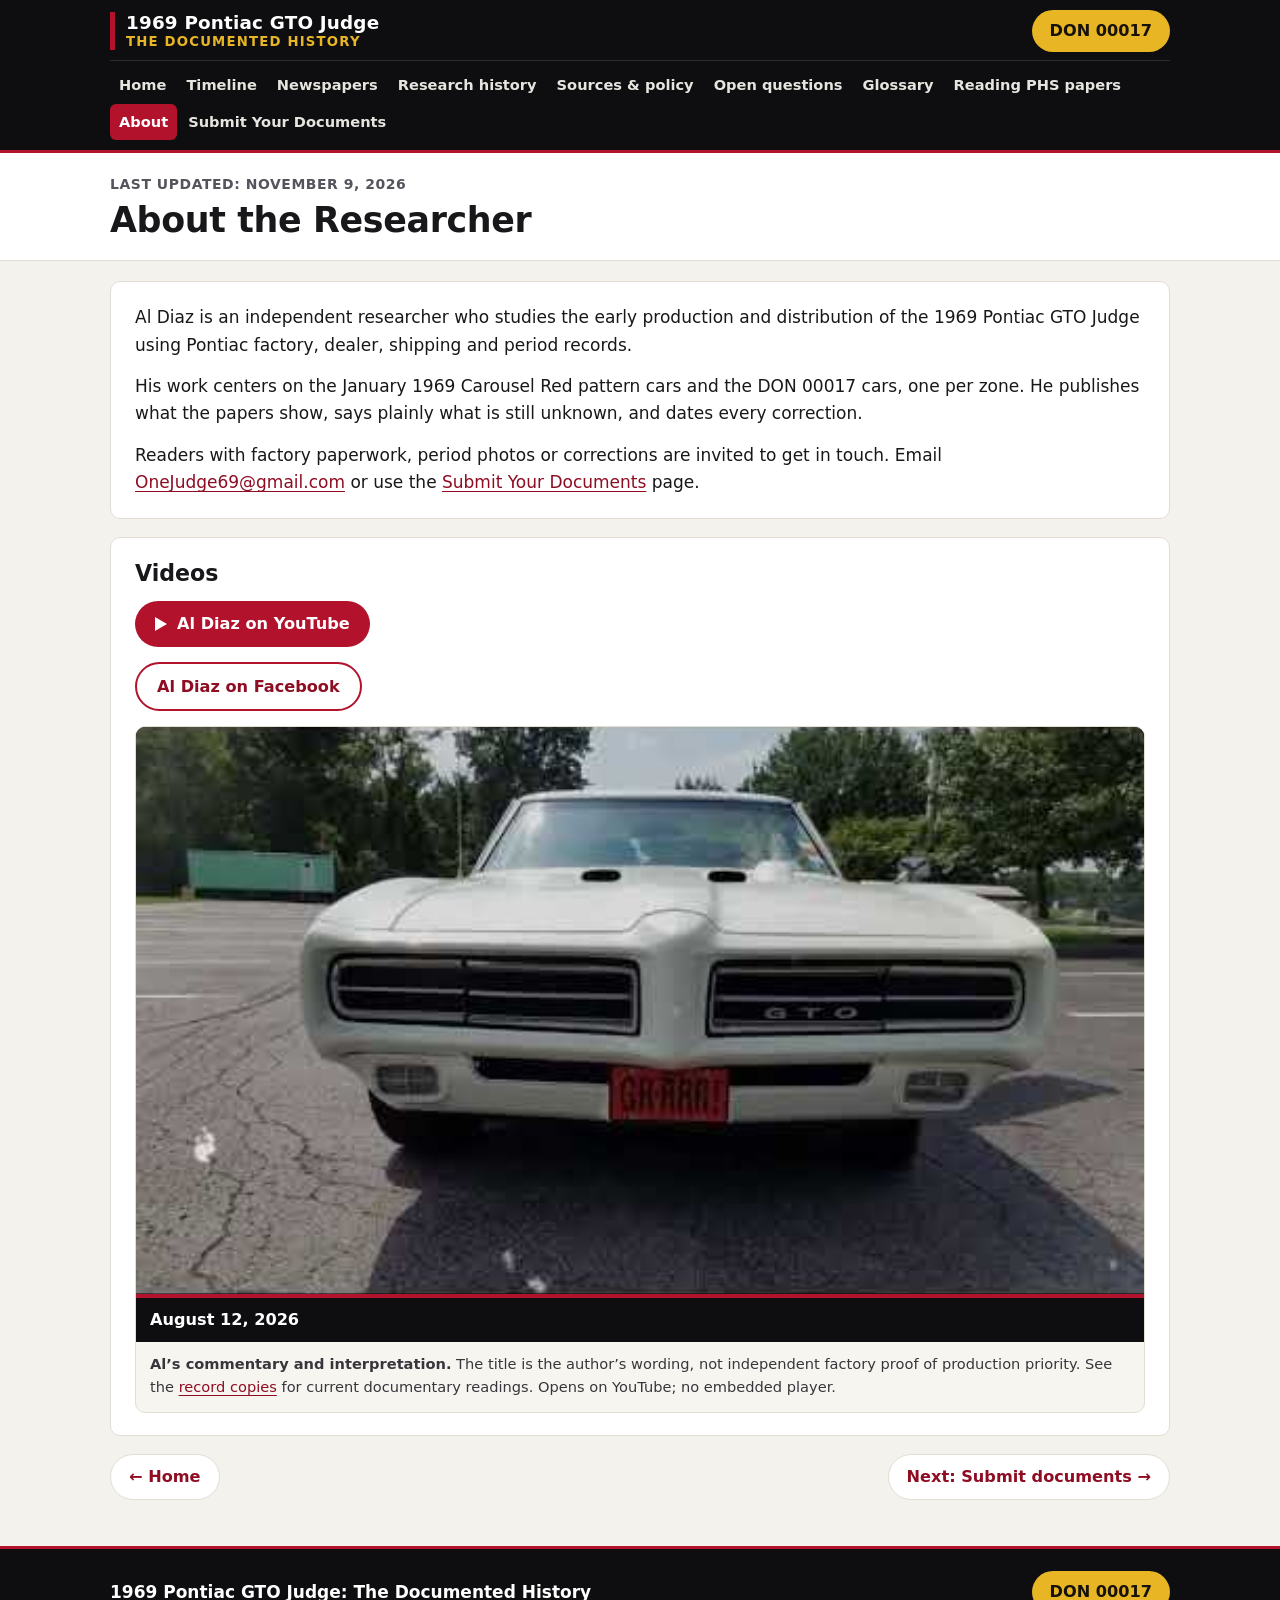
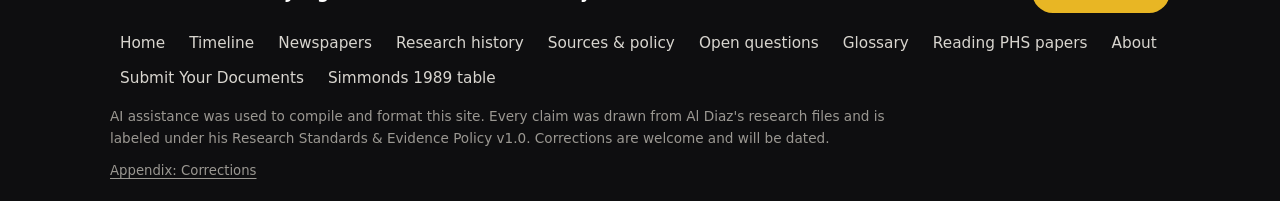
==== commit 40c0f556: "Add newspapers page" ====
--- a/about-the-researcher.html
+++ b/about-the-researcher.html
@@ -9,12 +9,12 @@
 <link rel="canonical" href="https://onejudge69.github.io/1969-gto-judge-pattern-research/about-the-researcher.html">
 <meta property="og:type" content="article"><meta property="og:title" content="About Al Diaz, 1969 Pontiac GTO Judge Researcher">
 <meta property="og:description" content="Al Diaz researches 1969 Pontiac GTO Judge history from factory and dealer records, owns a Carousel Red Judge, and labels every claim by source tier."><meta property="og:url" content="https://onejudge69.github.io/1969-gto-judge-pattern-research/about-the-researcher.html">
-<meta property="og:site_name" content="1969 Pontiac GTO Judge: The Documented History"><meta property="og:image" content="https://onejudge69.github.io/1969-gto-judge-pattern-research/images/og-card.png?v=2">
-<meta property="og:image:secure_url" content="https://onejudge69.github.io/1969-gto-judge-pattern-research/images/og-card.png?v=2"><meta property="og:image:type" content="image/png">
+<meta property="og:site_name" content="1969 Pontiac GTO Judge: The Documented History"><meta property="og:image" content="https://onejudge69.github.io/1969-gto-judge-pattern-research/images/og-card.png?v=3">
+<meta property="og:image:secure_url" content="https://onejudge69.github.io/1969-gto-judge-pattern-research/images/og-card.png?v=3"><meta property="og:image:type" content="image/png">
 <meta property="og:image:width" content="1200"><meta property="og:image:height" content="630">
-<meta property="og:image:alt" content="1969 GTO Judge: The Documented History. From Pontiac&#x27;s own records. Colored-pencil illustration of an orange 1969 GTO Judge.">
+<meta property="og:image:alt" content="1969 GTO Judge: The Documented History. From Pontiac&#x27;s own records. Colored-pencil drawing of an orange 1969 GTO Judge, signed ’11 by its artist; artist not yet identified.">
 <meta name="twitter:card" content="summary_large_image"><meta name="twitter:title" content="About Al Diaz, 1969 Pontiac GTO Judge Researcher">
-<meta name="twitter:description" content="Al Diaz researches 1969 Pontiac GTO Judge history from factory and dealer records, owns a Carousel Red Judge, and labels every claim by source tier."><meta name="twitter:image" content="https://onejudge69.github.io/1969-gto-judge-pattern-research/images/og-card.png?v=2"><meta name="twitter:image:alt" content="1969 GTO Judge: The Documented History. From Pontiac&#x27;s own records. Colored-pencil illustration of an orange 1969 GTO Judge.">
+<meta name="twitter:description" content="Al Diaz researches 1969 Pontiac GTO Judge history from factory and dealer records, owns a Carousel Red Judge, and labels every claim by source tier."><meta name="twitter:image" content="https://onejudge69.github.io/1969-gto-judge-pattern-research/images/og-card.png?v=3"><meta name="twitter:image:alt" content="1969 GTO Judge: The Documented History. From Pontiac&#x27;s own records. Colored-pencil drawing of an orange 1969 GTO Judge, signed ’11 by its artist; artist not yet identified.">
 <link rel="apple-touch-icon" sizes="180x180" href="images/apple-touch-icon.png">
 <link rel="icon" type="image/png" sizes="32x32" href="images/favicon-32.png"><link rel="icon" href="favicon.ico" sizes="any">
 <meta name="theme-color" content="#0b0b0c">
@@ -83,7 +83,7 @@
 <a class="brand" href="index.html"><span class="b1">1969 Pontiac GTO Judge</span><span class="b2">The Documented History</span></a>
 <a class="don-cta" href="pattern-cars-pilot-batch.html">DON 00017</a>
 <label class="menu-btn" for="menu-check">Menu</label>
-<nav class="site-nav" aria-label="Main"><a href="index.html">Home</a><a href="judge-timeline-1968-1969.html">Timeline</a><a href="research-history.html">Research history</a><a href="sources-evidence-policy.html">Sources &amp; policy</a><a href="open-questions.html">Open questions</a><a href="glossary.html">Glossary</a><a href="how-to-read-phs-papers.html">Reading PHS papers</a><a href="about-the-researcher.html" aria-current="page">About</a><a href="submit-your-documents.html">Submit Your Documents</a></nav>
+<nav class="site-nav" aria-label="Main"><a href="index.html">Home</a><a href="judge-timeline-1968-1969.html">Timeline</a><a href="newspapers-rollout.html">Newspapers</a><a href="research-history.html">Research history</a><a href="sources-evidence-policy.html">Sources &amp; policy</a><a href="open-questions.html">Open questions</a><a href="glossary.html">Glossary</a><a href="how-to-read-phs-papers.html">Reading PHS papers</a><a href="about-the-researcher.html" aria-current="page">About</a><a href="submit-your-documents.html">Submit Your Documents</a></nav>
 </div></header>
 <div class="page-title"><div class="in"><p class="upd">Last updated: November 9, 2026</p><h1>About the Researcher</h1></div></div>
 <main class="wrap">
@@ -95,8 +95,10 @@
 </main>
 <footer class="site-foot"><div class="foot-in">
 <div class="foot-top"><strong>1969 Pontiac GTO Judge: The Documented History</strong><a class="don-cta" href="pattern-cars-pilot-batch.html">DON 00017</a></div>
-<nav class="foot-nav" aria-label="Footer"><a href="index.html">Home</a><a href="judge-timeline-1968-1969.html">Timeline</a><a href="research-history.html">Research history</a><a href="sources-evidence-policy.html">Sources &amp; policy</a><a href="open-questions.html">Open questions</a><a href="glossary.html">Glossary</a><a href="how-to-read-phs-papers.html">Reading PHS papers</a><a href="about-the-researcher.html">About</a><a href="submit-your-documents.html">Submit Your Documents</a><a href="sources-evidence-policy.html#simmonds-1989-table">Simmonds 1989 table</a></nav>
+<nav class="foot-nav" aria-label="Footer"><a href="index.html">Home</a><a href="judge-timeline-1968-1969.html">Timeline</a><a href="newspapers-rollout.html">Newspapers</a><a href="research-history.html">Research history</a><a href="sources-evidence-policy.html">Sources &amp; policy</a><a href="open-questions.html">Open questions</a><a href="glossary.html">Glossary</a><a href="how-to-read-phs-papers.html">Reading PHS papers</a><a href="about-the-researcher.html">About</a><a href="submit-your-documents.html">Submit Your Documents</a><a href="sources-evidence-policy.html#simmonds-1989-table">Simmonds 1989 table</a></nav>
 <p class="foot-note">AI assistance was used to compile and format this site. Every claim was drawn from Al Diaz's research files and is labeled under his Research Standards &amp; Evidence Policy v1.0. Corrections are welcome and will be dated.</p>
 <p class="foot-appx"><a href="corrections-log.html">Appendix: Corrections</a></p>
+<p class="foot-visits" id="visit-count" hidden>Visitors: <span></span></p>
 </div></footer>
+<script src="visit-count.js" defer></script>
 </body></html>
--- a/site.css
+++ b/site.css
@@ -242,6 +242,7 @@
 .foot-note{margin:12px 0 0;font-size:.8rem;color:#9b9892;max-width:90ch}
 .foot-appx{margin:10px 0 0;font-size:.78rem}
 .foot-appx a{color:#9b9892}
+.foot-visits{margin:8px 0 0;font-size:.78rem;color:#9b9892}
 
 /* ---------- tablet / phone ---------- */
 @media (max-width:980px){
@@ -314,3 +315,15 @@
 .tl+.after{margin-top:14px}
 .photos{margin:0}
 .pair>span,.pa{display:block}
+
+/* homepage: How this research uses AI */
+.ai-use h2{font-size:1.3rem;margin-bottom:.6em}
+.ai-use figure img{width:100%;border-radius:8px;border:1px solid var(--line)}
+.ai-use .lead{margin:0 0 16px}
+.ai-use .ai-body{display:grid;grid-template-columns:minmax(0,1fr) minmax(0,220px);gap:26px;align-items:start}
+@media (max-width:760px){
+  .ai-use .ai-body{grid-template-columns:1fr}
+  .ai-use .second{max-width:240px;margin:12px auto 0}
+}
+.ai-use h2 a{color:inherit;text-decoration:none}
+.ai-use h2 a:hover{color:var(--red-d);text-decoration:underline}
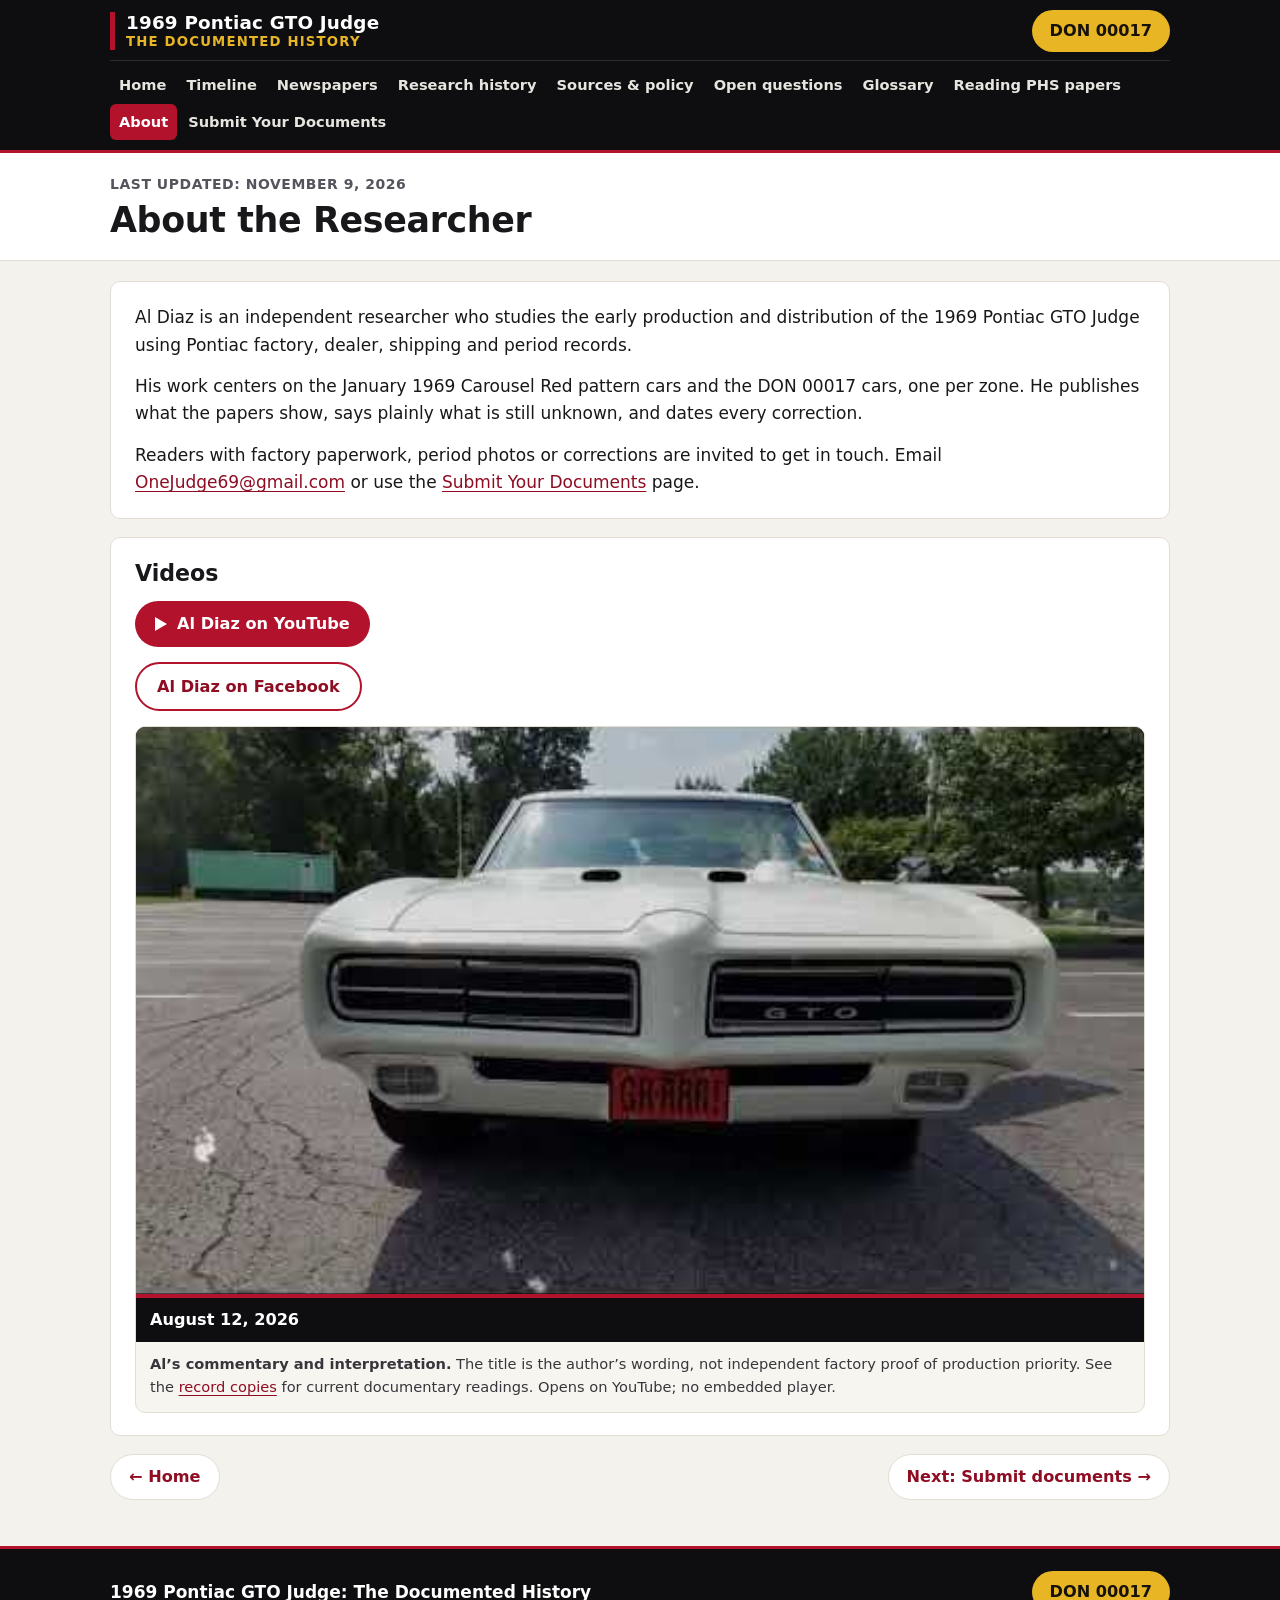
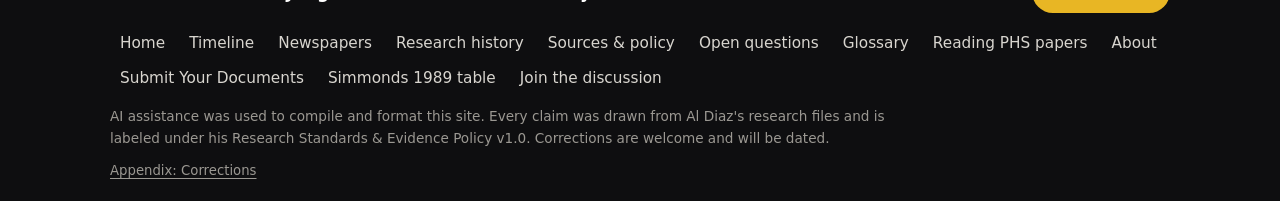
==== commit 41aee308: "Add Facebook group link" ====
--- a/about-the-researcher.html
+++ b/about-the-researcher.html
@@ -95,7 +95,7 @@
 </main>
 <footer class="site-foot"><div class="foot-in">
 <div class="foot-top"><strong>1969 Pontiac GTO Judge: The Documented History</strong><a class="don-cta" href="pattern-cars-pilot-batch.html">DON 00017</a></div>
-<nav class="foot-nav" aria-label="Footer"><a href="index.html">Home</a><a href="judge-timeline-1968-1969.html">Timeline</a><a href="newspapers-rollout.html">Newspapers</a><a href="research-history.html">Research history</a><a href="sources-evidence-policy.html">Sources &amp; policy</a><a href="open-questions.html">Open questions</a><a href="glossary.html">Glossary</a><a href="how-to-read-phs-papers.html">Reading PHS papers</a><a href="about-the-researcher.html">About</a><a href="submit-your-documents.html">Submit Your Documents</a><a href="sources-evidence-policy.html#simmonds-1989-table">Simmonds 1989 table</a></nav>
+<nav class="foot-nav" aria-label="Footer"><a href="index.html">Home</a><a href="judge-timeline-1968-1969.html">Timeline</a><a href="newspapers-rollout.html">Newspapers</a><a href="research-history.html">Research history</a><a href="sources-evidence-policy.html">Sources &amp; policy</a><a href="open-questions.html">Open questions</a><a href="glossary.html">Glossary</a><a href="how-to-read-phs-papers.html">Reading PHS papers</a><a href="about-the-researcher.html">About</a><a href="submit-your-documents.html">Submit Your Documents</a><a href="sources-evidence-policy.html#simmonds-1989-table">Simmonds 1989 table</a><a href="https://www.facebook.com/groups/3237784739765263/" target="_blank" rel="noopener">Join the discussion</a></nav>
 <p class="foot-note">AI assistance was used to compile and format this site. Every claim was drawn from Al Diaz's research files and is labeled under his Research Standards &amp; Evidence Policy v1.0. Corrections are welcome and will be dated.</p>
 <p class="foot-appx"><a href="corrections-log.html">Appendix: Corrections</a></p>
 <p class="foot-visits" id="visit-count" hidden>Visitors: <span></span></p>
--- a/site.css
+++ b/site.css
@@ -43,6 +43,7 @@
 .page-title h1{font-size:clamp(1.45rem,2.4vw + .6rem,2.05rem);letter-spacing:-.01em}
 .page-title .upd{margin:0 0 4px;color:var(--mut);font-size:.82rem;font-weight:600;letter-spacing:.04em;text-transform:uppercase}
 .page-title .lead{margin:.55em 0 0;color:#38353c;font-size:1.05rem;max-width:80ch}
+.page-title .join-fb{margin:.9em 0 0}
 
 /* ---------- layout ---------- */
 .wrap{max-width:var(--wrap);margin:0 auto;padding:20px 20px 36px}
@@ -325,5 +326,3 @@
   .ai-use .ai-body{grid-template-columns:1fr}
   .ai-use .second{max-width:240px;margin:12px auto 0}
 }
-.ai-use h2 a{color:inherit;text-decoration:none}
-.ai-use h2 a:hover{color:var(--red-d);text-decoration:underline}
